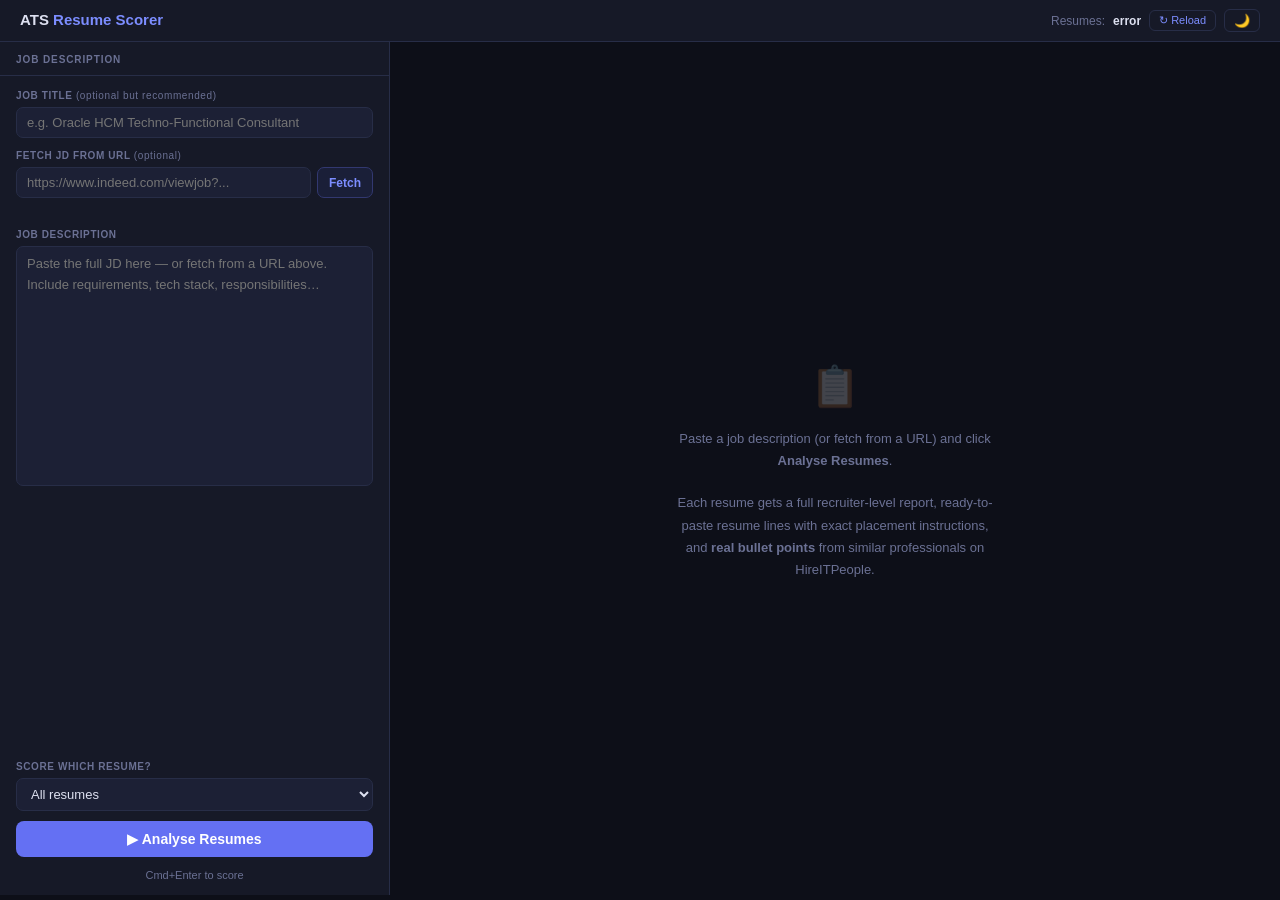
==== Scorer/templates/index.html @ 03abd58f "Initial commit — all three projects - Scorer/      ATS Resume Scorer with recruiter analysis, resume" ====
<!DOCTYPE html>
<html lang="en" data-theme="dark">
<head>
<meta charset="UTF-8"/><meta name="viewport" content="width=device-width,initial-scale=1"/>
<title>ATS Resume Scorer</title>
<style>
/* ── Theme tokens ───────────────────────────────────────────────────────────── */
:root[data-theme="dark"]{
  --bg:#0d0f18;--surf:#161927;--card:#1c2035;--card2:#202440;--bdr:#272d47;
  --acc:#6470f3;--text:#dde0f0;--muted:#6b7194;--dim:#404668;
  --hot:#22c55e;--good:#3b82f6;--ok:#f59e0b;--skip:#ef4444;
  --gold:#f59e0b;--purple:#a78bfa;--teal:#2dd4bf;--r:10px;
  --url-bg:#1a1f38;--url-bdr:#323870;
}
:root[data-theme="light"]{
  --bg:#f1f5f9;--surf:#ffffff;--card:#f8fafc;--card2:#f0f4f8;--bdr:#cbd5e1;
  --acc:#4f46e5;--text:#1e293b;--muted:#64748b;--dim:#94a3b8;
  --hot:#16a34a;--good:#2563eb;--ok:#d97706;--skip:#dc2626;
  --gold:#d97706;--purple:#7c3aed;--teal:#0d9488;--r:10px;
  --url-bg:#eef2ff;--url-bdr:#a5b4fc;
}
*{box-sizing:border-box;margin:0;padding:0}
body{background:var(--bg);color:var(--text);font-family:-apple-system,BlinkMacSystemFont,"Segoe UI",sans-serif;min-height:100vh;font-size:14px;line-height:1.5;transition:background .2s,color .2s}

/* HEADER */
header{background:var(--surf);border-bottom:1px solid var(--bdr);padding:9px 20px;display:flex;align-items:center;justify-content:space-between;position:sticky;top:0;z-index:50}
.logo{font-size:15px;font-weight:800}.logo b{color:#7c8dff}
.hdr-r{display:flex;align-items:center;gap:8px;font-size:12px;color:var(--muted)}
#rc{color:var(--text);font-weight:700}
.bsm{background:none;border:1px solid var(--bdr);color:#7c8dff;border-radius:6px;padding:3px 9px;font-size:11px;cursor:pointer;transition:background .15s}
.bsm:hover{background:rgba(100,112,243,.15)}
.theme-btn{background:none;border:1px solid var(--bdr);color:var(--muted);border-radius:6px;padding:3px 9px;font-size:13px;cursor:pointer;transition:all .15s}
.theme-btn:hover{border-color:var(--acc);color:var(--text)}

/* LAYOUT */
.layout{display:grid;grid-template-columns:390px 1fr;height:calc(100vh - 47px)}
.left{background:var(--surf);border-right:1px solid var(--bdr);display:flex;flex-direction:column;overflow:hidden}
.lt{padding:10px 16px 8px;border-bottom:1px solid var(--bdr)}
.lt h2{font-size:10px;font-weight:700;color:var(--muted);letter-spacing:.9px;text-transform:uppercase}
.lb{flex:1;overflow-y:auto;padding:12px 16px;display:flex;flex-direction:column;gap:10px}
label{font-size:10px;font-weight:700;color:var(--muted);display:block;margin-bottom:4px;text-transform:uppercase;letter-spacing:.6px}
input,textarea,select{width:100%;background:var(--card);border:1px solid var(--bdr);color:var(--text);border-radius:7px;padding:7px 10px;font-size:13px;outline:none;transition:border-color .15s;font-family:inherit}
input:focus,textarea:focus,select:focus{border-color:var(--acc)}
textarea{resize:none;height:240px;line-height:1.6}
select option{background:var(--card);color:var(--text)}
.bgo{width:100%;padding:10px;background:var(--acc);color:#fff;border:none;border-radius:8px;font-size:14px;font-weight:700;cursor:pointer;transition:opacity .15s}
.bgo:hover{opacity:.87}.bgo:disabled{background:var(--dim);color:var(--muted);cursor:not-allowed}
.hint{font-size:11px;color:var(--muted);text-align:center}

/* URL fetch row */
.url-row{display:flex;gap:6px}
.url-row input{flex:1}
.fetch-btn{flex-shrink:0;padding:7px 11px;background:var(--url-bg);border:1px solid var(--url-bdr);color:#7c8dff;border-radius:7px;font-size:12px;font-weight:700;cursor:pointer;white-space:nowrap;transition:all .15s}
.fetch-btn:hover{background:rgba(100,112,243,.2)}
.fetch-btn:disabled{opacity:.5;cursor:not-allowed}
.fetch-status{font-size:11px;margin-top:3px;min-height:16px}
.fetch-status.ok{color:var(--hot)}.fetch-status.err{color:var(--skip)}

/* RIGHT */
.right{overflow-y:auto;padding:18px 22px;display:flex;flex-direction:column;gap:12px}

/* EMPTY */
.empty{display:flex;flex-direction:column;align-items:center;justify-content:center;flex:1;gap:12px;color:var(--muted);text-align:center;padding:60px 20px}
.empty-ico{font-size:40px;opacity:.22}
.empty p{font-size:13px;max-width:320px;line-height:1.7}

/* SUMMARY BAR */
.sumbar{background:var(--card);border:1px solid var(--bdr);border-radius:var(--r);padding:10px 14px;display:flex;align-items:center;justify-content:space-between;flex-wrap:wrap;gap:8px}
.st{font-size:13px;font-weight:700}.st em{font-style:normal;color:var(--muted);font-weight:400}
.pills{display:flex;gap:6px;flex-wrap:wrap}
.pill{font-size:11px;font-weight:700;padding:2px 9px;border-radius:20px}
.pill.hot{background:rgba(34,197,94,.14);color:var(--hot)}.pill.good{background:rgba(59,130,246,.14);color:var(--good)}
.pill.ok{background:rgba(245,158,11,.14);color:var(--ok)}.pill.skip{background:rgba(239,68,68,.14);color:var(--skip)}

/* CARD */
details.card{background:var(--card);border:1px solid var(--bdr);border-radius:var(--r);border-left:4px solid transparent}
details.card.hot{border-left-color:var(--hot)}details.card.good{border-left-color:var(--good)}
details.card.ok{border-left-color:var(--ok)}details.card.skip{border-left-color:var(--skip);opacity:.88}
details.card:hover{border-color:rgba(100,112,243,.4);border-left-color:inherit}
summary{list-style:none;cursor:pointer;padding:12px 13px 10px;-webkit-user-select:none;user-select:none}
summary::-webkit-details-marker{display:none}

.sr{display:flex;align-items:center;gap:7px;flex-wrap:wrap}
.fname{font-size:13px;font-weight:700;flex:1;min-width:0;white-space:nowrap;overflow:hidden;text-overflow:ellipsis}
.vbadge{font-size:10px;font-weight:800;padding:3px 9px;border-radius:20px;white-space:nowrap;flex-shrink:0;letter-spacing:.3px}
.vbadge.hot{background:rgba(34,197,94,.18);color:var(--hot)}.vbadge.good{background:rgba(59,130,246,.18);color:var(--good)}
.vbadge.ok{background:rgba(245,158,11,.18);color:var(--ok)}.vbadge.skip{background:rgba(239,68,68,.18);color:var(--skip)}
.ichip{font-size:10px;font-weight:700;padding:2px 8px;border-radius:10px;white-space:nowrap;flex-shrink:0}
.ichip.high{background:rgba(34,197,94,.12);color:var(--hot)}.ichip.medium{background:rgba(245,158,11,.12);color:var(--ok)}.ichip.low{background:rgba(239,68,68,.1);color:#f87171}
.arr{color:var(--dim);font-size:10px;flex-shrink:0;transition:transform .2s;margin-left:2px}
details[open] .arr{transform:rotate(180deg)}

/* Download button in card header */
.dl-btn{flex-shrink:0;padding:3px 9px;background:rgba(100,112,243,.12);border:1px solid rgba(100,112,243,.3);color:#7c8dff;border-radius:6px;font-size:11px;font-weight:700;cursor:pointer;transition:all .15s;white-space:nowrap}
.dl-btn:hover{background:rgba(100,112,243,.25)}
.dl-btn.loading{opacity:.6;cursor:not-allowed}

/* score row */
.score-row{display:flex;gap:0;margin-top:8px;background:var(--card2);border-radius:8px;overflow:hidden}
.sc-block{display:flex;flex-direction:column;align-items:center;flex:1;padding:8px 4px}
.sc-num{font-size:17px;font-weight:800;line-height:1}
.sc-num.hot{color:var(--hot)}.sc-num.good{color:var(--good)}.sc-num.ok{color:var(--ok)}.sc-num.skip{color:var(--skip)}.sc-num.q{color:var(--purple)}.sc-num.t{color:var(--teal)}
.sc-lbl{font-size:9px;color:var(--muted);text-transform:uppercase;letter-spacing:.5px;margin-top:2px;text-align:center}
.sc-sep{width:1px;background:var(--bdr);align-self:stretch}
.chips{display:flex;gap:5px;flex-wrap:wrap;padding:7px 0 2px}
.chip{font-size:11px;font-weight:600;padding:2px 8px;border-radius:11px}
.chip.m{background:rgba(34,197,94,.1);color:var(--hot)}.chip.g{background:rgba(239,68,68,.1);color:#f87171}
.chip.s{background:rgba(100,112,243,.1);color:#7c8dff}.chip.w{background:rgba(245,158,11,.1);color:var(--ok)}

/* CARD BODY */
.cbody{border-top:1px solid var(--bdr);padding:13px;display:flex;flex-direction:column;gap:13px}

/* Strengths / Red Flags */
.sf-grid{display:grid;grid-template-columns:1fr 1fr;gap:10px}
.panel{border-radius:8px;padding:10px 11px}
.panel.str{background:rgba(34,197,94,.05);border:1px solid rgba(34,197,94,.18)}
.panel.rf{background:rgba(239,68,68,.05);border:1px solid rgba(239,68,68,.18)}
.panel-h{font-size:10px;font-weight:800;text-transform:uppercase;letter-spacing:.6px;margin-bottom:6px}
.panel.str .panel-h{color:var(--hot)}.panel.rf .panel-h{color:#f87171}
.panel ul{list-style:none;display:flex;flex-direction:column;gap:5px}
.panel ul li{font-size:12px;color:var(--text);display:flex;gap:5px;align-items:flex-start;line-height:1.4}
.panel ul li::before{flex-shrink:0;margin-top:1px}
.panel.str ul li::before{content:"✓";color:var(--hot);font-weight:700}
.panel.rf  ul li::before{content:"⚠";color:#f87171;font-size:10px}

/* RESUME WRITER */
.writer-box{background:rgba(167,139,250,.04);border:1px solid rgba(167,139,250,.2);border-radius:var(--r);overflow:hidden}
.writer-head{background:rgba(167,139,250,.1);padding:9px 13px;display:flex;align-items:center;gap:8px}
.writer-head-title{font-size:11px;font-weight:800;color:var(--purple);text-transform:uppercase;letter-spacing:.6px;flex:1}
.writer-head-sub{font-size:11px;color:var(--muted)}

.placement-block{border-top:1px solid var(--bdr);padding:12px 13px}
.placement-label{display:flex;align-items:center;gap:8px;margin-bottom:8px;flex-wrap:wrap}
.place-tag{font-size:10px;font-weight:800;padding:3px 9px;border-radius:6px;letter-spacing:.4px;white-space:nowrap}
.place-tag.summary{background:rgba(100,112,243,.18);color:#7c8dff}
.place-tag.exp1{background:rgba(34,197,94,.16);color:var(--hot)}
.place-tag.exp2{background:rgba(59,130,246,.16);color:var(--good)}
.place-tag.skills{background:rgba(245,158,11,.16);color:var(--gold)}
.place-instr{font-size:11px;color:var(--muted);line-height:1.4;flex:1}

.content-box{background:rgba(0,0,0,.18);border:1px solid var(--bdr);border-radius:7px;padding:10px 12px;position:relative;margin-bottom:7px}
[data-theme="light"] .content-box{background:rgba(0,0,0,.04)}
.content-box pre{font-size:12px;color:var(--text);white-space:pre-wrap;word-wrap:break-word;font-family:inherit;line-height:1.6;margin:0}
.copy-btn{position:absolute;top:7px;right:7px;background:rgba(100,112,243,.2);border:1px solid rgba(100,112,243,.3);color:#7c8dff;border-radius:5px;padding:2px 8px;font-size:11px;font-weight:600;cursor:pointer;transition:all .15s}
.copy-btn:hover{background:rgba(100,112,243,.35)}
.copy-btn.copied{background:rgba(34,197,94,.2);border-color:rgba(34,197,94,.3);color:var(--hot)}

.why-tip{font-size:11px;color:var(--muted);display:flex;gap:6px;align-items:flex-start;margin-bottom:7px;line-height:1.4}
.why-tip::before{content:"💡";flex-shrink:0}

.bullet-item{margin-bottom:10px}
.bullet-kw{font-size:10px;font-weight:700;color:var(--gold);text-transform:uppercase;letter-spacing:.4px;margin-bottom:5px}
.alt-toggle{font-size:11px;color:var(--acc);cursor:pointer;display:inline-block;margin-top:3px}
.alt-toggle:hover{text-decoration:underline}
.alt-content{display:none;margin-top:5px}
.alt-content.show{display:block}

.skill-chips{display:flex;flex-wrap:wrap;gap:6px}
.skill-chip{font-size:12px;font-weight:600;padding:3px 10px;border-radius:12px;background:rgba(245,158,11,.1);color:var(--gold);border:1px solid rgba(245,158,11,.2)}

/* Real examples */
.real-examples{margin-top:8px;border:1px solid rgba(100,112,243,.22);border-radius:8px;overflow:hidden}
.real-ex-head{font-size:10px;font-weight:800;text-transform:uppercase;letter-spacing:.5px;padding:5px 10px;background:rgba(100,112,243,.1);color:#7c8dff;display:flex;align-items:center;gap:6px}
.real-ex-src{font-size:10px;font-weight:500;color:var(--muted);margin-left:auto;text-transform:none;letter-spacing:0}
.real-ex-item{padding:5px 10px;border-top:1px solid rgba(100,112,243,.12)}

/* Keyword sections */
.kw-row{display:grid;grid-template-columns:1fr 1fr;gap:10px}
.kws{border-radius:8px;padding:9px 11px}
.kws.miss{background:rgba(239,68,68,.05);border:1px solid rgba(239,68,68,.18)}
.kws.hit{background:rgba(34,197,94,.04);border:1px solid rgba(34,197,94,.14)}
.kws-h{font-size:10px;font-weight:800;text-transform:uppercase;letter-spacing:.6px;margin-bottom:6px}
.kws.miss .kws-h{color:#f87171}.kws.hit .kws-h{color:var(--hot)}
.tags{display:flex;flex-wrap:wrap;gap:5px}
.tg{font-size:11px;font-weight:600;padding:2px 8px;border-radius:11px;background:rgba(239,68,68,.1);color:#f87171;border:1px solid rgba(239,68,68,.2)}
.tg.crit{background:rgba(239,68,68,.2);border-color:rgba(239,68,68,.4)}
.tm{font-size:11px;font-weight:500;padding:2px 8px;border-radius:11px;background:rgba(34,197,94,.08);color:#4ade80}

.unmatched-note{font-size:11px;color:var(--muted);padding:7px 13px;border-top:1px solid var(--bdr)}

/* LOADING / ERROR */
.loading{display:flex;align-items:center;justify-content:center;gap:11px;padding:80px;color:var(--muted);font-size:13px}
@keyframes spin{to{transform:rotate(360deg)}}
.spin{width:18px;height:18px;border:2px solid var(--bdr);border-top-color:var(--acc);border-radius:50%;animation:spin .6s linear infinite;flex-shrink:0}
.errbx{background:rgba(239,68,68,.08);border:1px solid rgba(239,68,68,.3);color:#f87171;border-radius:var(--r);padding:12px 15px;font-size:13px}

::-webkit-scrollbar{width:4px}::-webkit-scrollbar-track{background:transparent}::-webkit-scrollbar-thumb{background:var(--bdr);border-radius:2px}
</style>
</head>
<body>

<header>
  <div class="logo">ATS <b>Resume Scorer</b></div>
  <div class="hdr-r">
    Resumes: <span id="rc">loading…</span>
    <button class="bsm" onclick="reloadResumes()">↻ Reload</button>
    <button class="theme-btn" id="theme-toggle" onclick="toggleTheme()" title="Toggle theme">🌙</button>
  </div>
</header>

<div class="layout">
  <!-- LEFT PANEL -->
  <div class="left">
    <div class="lt"><h2>Job Description</h2></div>
    <div class="lb">

      <!-- JD Title -->
      <div>
        <label>Job Title <span style="font-weight:400;text-transform:none">(optional but recommended)</span></label>
        <input type="text" id="jt" placeholder="e.g. Oracle HCM Techno-Functional Consultant"/>
      </div>

      <!-- URL Fetch -->
      <div>
        <label>Fetch JD from URL <span style="font-weight:400;text-transform:none">(optional)</span></label>
        <div class="url-row">
          <input type="text" id="jd-url" placeholder="https://www.indeed.com/viewjob?..." onkeydown="if(event.key==='Enter')fetchJD()"/>
          <button class="fetch-btn" id="fetchbtn" onclick="fetchJD()">Fetch</button>
        </div>
        <div class="fetch-status" id="fetch-status"></div>
      </div>

      <!-- JD Textarea -->
      <div style="flex:1;display:flex;flex-direction:column">
        <label>Job Description</label>
        <textarea id="jd" placeholder="Paste the full JD here — or fetch from a URL above. Include requirements, tech stack, responsibilities…"></textarea>
      </div>

      <!-- Resume Selector -->
      <div>
        <label>Score which resume?</label>
        <select id="resume-select">
          <option value="">All resumes</option>
        </select>
      </div>

      <button class="bgo" id="gobtn" onclick="doScore()">▶  Analyse Resumes</button>
      <p class="hint">Cmd+Enter to score</p>
    </div>
  </div>

  <!-- RIGHT PANEL -->
  <div class="right" id="panel">
    <div class="empty">
      <div class="empty-ico">📋</div>
      <p>Paste a job description (or fetch from a URL) and click <strong>Analyse Resumes</strong>.</p>
      <p style="margin-top:8px">Each resume gets a full recruiter-level report, ready-to-paste resume lines with exact placement instructions, and <strong>real bullet points</strong> from similar professionals on HireITPeople.</p>
    </div>
  </div>
</div>

<script>
// ── Theme ────────────────────────────────────────────────────────────────────
function toggleTheme(){
  const root=document.documentElement;
  const isDark=root.getAttribute("data-theme")==="dark";
  root.setAttribute("data-theme",isDark?"light":"dark");
  document.getElementById("theme-toggle").textContent=isDark?"☀️":"🌙";
  localStorage.setItem("ats-theme",isDark?"light":"dark");
}
(function(){
  const saved=localStorage.getItem("ats-theme")||"dark";
  document.documentElement.setAttribute("data-theme",saved);
  document.getElementById("theme-toggle").textContent=saved==="dark"?"🌙":"☀️";
})();

// ── Resume list ───────────────────────────────────────────────────────────────
let _resumeNames=[];
async function init(){
  try{
    const d=await fetch("/api/resumes").then(r=>r.json());
    if(d.error){document.getElementById("rc").textContent="error";return;}
    document.getElementById("rc").textContent=d.count+" loaded";
    _resumeNames=d.names||[];
    const sel=document.getElementById("resume-select");
    _resumeNames.forEach(n=>{
      const o=document.createElement("option");
      o.value=n;o.textContent=n;
      sel.appendChild(o);
    });
  }catch{document.getElementById("rc").textContent="error";}
}
async function reloadResumes(){
  document.getElementById("rc").textContent="reloading…";
  const sel=document.getElementById("resume-select");
  // clear old options except first
  while(sel.options.length>1)sel.remove(1);
  try{
    const d=await fetch("/api/resumes?reload=1").then(r=>r.json());
    document.getElementById("rc").textContent=d.error?"error":d.count+" loaded";
    _resumeNames=d.names||[];
    _resumeNames.forEach(n=>{
      const o=document.createElement("option");
      o.value=n;o.textContent=n;
      sel.appendChild(o);
    });
  }catch{document.getElementById("rc").textContent="error";}
}

// ── JD URL fetch ──────────────────────────────────────────────────────────────
async function fetchJD(){
  const url=document.getElementById("jd-url").value.trim();
  if(!url)return;
  const btn=document.getElementById("fetchbtn");
  const status=document.getElementById("fetch-status");
  btn.disabled=true;btn.textContent="Fetching…";
  status.className="fetch-status";status.textContent="";
  try{
    const d=await fetch("/api/fetch-jd",{
      method:"POST",headers:{"Content-Type":"application/json"},
      body:JSON.stringify({url})
    }).then(r=>r.json());
    if(d.error){
      status.className="fetch-status err";
      status.textContent="⚠ "+d.error;
    }else{
      document.getElementById("jd").value=d.text;
      status.className="fetch-status ok";
      status.textContent=`✓ Fetched ${d.length.toLocaleString()} characters`;
    }
  }catch(e){
    status.className="fetch-status err";
    status.textContent="⚠ Network error — paste JD manually";
  }finally{btn.disabled=false;btn.textContent="Fetch";}
}

// ── Score ─────────────────────────────────────────────────────────────────────
let _lastResults=[];   // stored for download
let _lastJdTitle="";

async function doScore(){
  const jdText=document.getElementById("jd").value.trim();
  const jdTitle=document.getElementById("jt").value.trim();
  const resumeName=document.getElementById("resume-select").value;
  if(!jdText){document.getElementById("jd").focus();return;}
  const btn=document.getElementById("gobtn");
  btn.disabled=true;
  btn.textContent=resumeName?"Analysing…":"Analysing all…";
  document.getElementById("panel").innerHTML=`<div class="loading"><div class="spin"></div> Running full recruiter analysis${resumeName?" for "+esc(resumeName):""}…</div>`;
  try{
    const data=await fetch("/api/score",{
      method:"POST",headers:{"Content-Type":"application/json"},
      body:JSON.stringify({jd_text:jdText,jd_title:jdTitle,resume_name:resumeName})
    }).then(r=>r.json());
    if(data.error)throw new Error(data.error);
    _lastResults=data.results||[];
    _lastJdTitle=data.jd_title||"";
    render(data);
  }catch(e){
    document.getElementById("panel").innerHTML=`<div class="errbx">⚠ ${esc(e.message)}</div>`;
  }finally{btn.disabled=false;btn.textContent="▶  Analyse Resumes";}
}

// ── Download report ────────────────────────────────────────────────────────────
async function downloadReport(resumeName){
  const result=_lastResults.find(r=>r.resume===resumeName);
  if(!result)return;

  const btn=document.getElementById("dlbtn-"+CSS.escape(resumeName));
  if(btn){btn.textContent="⏳ Generating…";btn.classList.add("loading");}

  try{
    const payload={
      resume_name:   resumeName,
      jd_title:      _lastJdTitle,
      analysis:      result,
      resume_content:result.resume_content||{},
      real_examples: result.real_examples||{},
    };
    const resp=await fetch("/api/download",{
      method:"POST",headers:{"Content-Type":"application/json"},
      body:JSON.stringify(payload)
    });
    if(!resp.ok){const e=await resp.json();throw new Error(e.error||"Download failed");}
    const blob=await resp.blob();
    const url=URL.createObjectURL(blob);
    const a=document.createElement("a");
    a.href=url;
    const safe=resumeName.replace(".docx","");
    a.download=safe+"_improvement_report.docx";
    a.click();
    URL.revokeObjectURL(url);
    if(btn){btn.textContent="✓ Downloaded";setTimeout(()=>{btn.textContent="⬇ Report";btn.classList.remove("loading");},2500);}
  }catch(e){
    alert("Download failed: "+e.message);
    if(btn){btn.textContent="⬇ Report";btn.classList.remove("loading");}
  }
}

// ── Render ────────────────────────────────────────────────────────────────────
function render(data){
  const cnt={};
  data.results.forEach(r=>{cnt[r.verdict]=(cnt[r.verdict]||0)+1;});
  const titleStr=data.jd_title?`<strong>${esc(data.jd_title)}</strong>`:"Results";

  let html=`<div class="sumbar">
    <div class="st">${titleStr} <em>— ${data.total} resume${data.total!==1?"s":""} analysed</em></div>
    <div class="pills">${Object.entries(cnt).map(([v,n])=>`<span class="pill ${vcls(v)}">${esc(v)} ${n}</span>`).join("")}</div>
  </div>`;

  data.results.forEach((r,i)=>{
    const lc=r.verdict_color;
    const ic=r.interview_chance.toLowerCase().split(" ")[0];
    const icCls=ic==="high"?"high":ic==="medium"?"medium":"low";
    const open=i===0?" open":"";
    const rc=r.resume_content||{};
    const sig=r.signals||{};
    const gb=r.gap_breakdown||{};
    const re=r.real_examples||{};
    const safeId=r.resume.replace(/[^a-z0-9]/gi,"_");

    // Score row
    const scoreRow=`<div class="score-row">
      <div class="sc-block"><div class="sc-num ${lc}">${r.ats_score}%</div><div class="sc-lbl">ATS Match</div></div>
      <div class="sc-sep"></div>
      <div class="sc-block"><div class="sc-num ${lc}">${r.recruiter_score}</div><div class="sc-lbl">Recruiter Score</div></div>
      <div class="sc-sep"></div>
      <div class="sc-block"><div class="sc-num q">${r.quality_score}</div><div class="sc-lbl">Resume Quality</div></div>
      <div class="sc-sep"></div>
      <div class="sc-block"><div class="sc-num t" style="font-size:12px">${esc(r.interview_chance)}</div><div class="sc-lbl">Interview Chance</div></div>
    </div>`;

    // Strengths / Red flags
    const strHtml=(r.strengths||[]).map(s=>`<li>${esc(s)}</li>`).join("");
    const rfHtml=(r.red_flags||[]).length
      ?(r.red_flags||[]).map(f=>`<li>${esc(f)}</li>`).join("")
      :"<li>No significant red flags</li>";

    // Writer section
    let writerHtml="";
    const hasContent=(rc.skills_to_add||[]).length+(rc.exp1_bullets||[]).length+(rc.exp2_bullets||[]).length>0;
    if(hasContent){
      let blocks="";

      if(rc.summary){
        blocks+=placementBlock("summary","📝 PROFESSIONAL SUMMARY",
          "Replace your current summary (or add one if missing) at the very top of your resume:",
          textBox(rc.summary,`sum-${i}`));
      }

      if((rc.skills_to_add||[]).length){
        const chipHtml=rc.skills_to_add.map(s=>`<span class="skill-chip">${esc(s)}</span>`).join("");
        blocks+=placementBlock("skills","⚡ TECHNICAL SKILLS SECTION",
          "Add these verbatim — ATS matches strings literally:",
          `<div class="skill-chips" style="margin-bottom:7px">${chipHtml}</div>`+
          textBox(rc.skills_to_add.join(" | "),`skl-${i}`));
      }

      if((rc.exp1_bullets||[]).length){
        const numExp=rc.exp_blocks_detected||1;
        const label=numExp>=2?"💼 MOST RECENT ROLE — Add these bullet points":"💼 EXPERIENCE SECTION — Add these bullet points";
        const instr=numExp>=2?"Add 1–2 below your top existing bullets in your current role:":"Add these below your existing bullets in your experience section:";
        let bHtml="";
        (rc.exp1_bullets||[]).forEach((b,bi)=>{bHtml+=bulletBlock(b,`e1-${i}-${bi}`,re);});
        blocks+=placementBlock("exp1",label,instr,bHtml);
      }

      if((rc.exp2_bullets||[]).length){
        const numExp=rc.exp_blocks_detected||1;
        const label=numExp>=3?"💼 PREVIOUS ROLE — Add these bullet points":"💼 SECONDARY EXPERIENCE — Add these bullet points";
        let bHtml="";
        (rc.exp2_bullets||[]).forEach((b,bi)=>{bHtml+=bulletBlock(b,`e2-${i}-${bi}`,re);});
        blocks+=placementBlock("exp2",label,"Add 1 of these to your previous or secondary role:",bHtml);
      }

      if((rc.unmatched_kws||[]).length){
        blocks+=`<div class="unmatched-note">
          <strong style="color:var(--muted)">Also mention where applicable:</strong>
          ${rc.unmatched_kws.map(k=>`<span class="tg" style="margin:2px">${esc(k)}</span>`).join(" ")}
          — weave into project descriptions or skills wherever you have exposure.
        </div>`;
      }

      writerHtml=`<div class="writer-box">
        <div class="writer-head">
          <div class="writer-head-title">✍️ Resume Writer — Ready-to-Use Content</div>
          <div class="writer-head-sub">Copy · Paste · Tailor</div>
        </div>
        ${blocks}
      </div>`;
    } else if(!(r.missing||[]).length){
      writerHtml=`<div class="writer-box">
        <div class="writer-head"><div class="writer-head-title">✅ No gaps found — resume is fully aligned to this JD</div></div>
      </div>`;
    }

    // Keyword breakdown
    const critTags=(gb.critical||[]).map(k=>`<span class="tg crit" title="In JD title">${esc(k)}</span>`).join("");
    const reqTags=(gb.required||[]).map(k=>`<span class="tg" title="Required">${esc(k)}</span>`).join("");
    const prefTags=(gb.preferred||[]).map(k=>`<span class="tg" style="opacity:.7">${esc(k)}</span>`).join("");
    const gapTagsAll=critTags+reqTags+prefTags||`<span style="color:var(--muted);font-size:12px">No gaps</span>`;
    const matchTags=(r.matched||[]).map(k=>`<span class="tm">${esc(k)}</span>`).join("")||`<span style="color:var(--muted);font-size:12px">None matched</span>`;

    html+=`<details class="card ${lc}"${open}>
      <summary>
        <div class="sr">
          <span class="fname" title="${esc(r.resume)}">${esc(r.resume)}</span>
          <span class="vbadge ${lc}">${esc(r.verdict)}</span>
          <span class="ichip ${icCls}">Interview: ${esc(r.interview_chance)}</span>
          <button class="dl-btn" id="dlbtn-${safeId}"
            onclick="event.stopPropagation();event.preventDefault();downloadReport('${esc(r.resume)}')"
            title="Download improvement report as Word document">⬇ Report</button>
          <span class="arr">▼</span>
        </div>
        ${scoreRow}
        <div class="chips">
          <span class="chip m">✓ ${(r.matched||[]).length} matched</span>
          <span class="chip g">✕ ${(r.missing||[]).length} gaps</span>
          ${sig.max_years>0?`<span class="chip s">${sig.max_years}+ yrs</span>`:""}
          ${sig.metrics>0?`<span class="chip w">${sig.metrics} metrics</span>`:""}
          ${sig.strong_verbs>0?`<span class="chip s">${sig.strong_verbs} power verbs</span>`:""}
        </div>
      </summary>

      <div class="cbody">
        <div class="sf-grid">
          <div class="panel str"><div class="panel-h">✓ Strengths</div><ul>${strHtml}</ul></div>
          <div class="panel rf"><div class="panel-h">⚠ Red Flags</div><ul>${rfHtml}</ul></div>
        </div>
        ${writerHtml}
        <div class="kw-row">
          <div class="kws miss"><div class="kws-h">✕ Gap Keywords (${(r.missing||[]).length})</div><div class="tags">${gapTagsAll}</div></div>
          <div class="kws hit"><div class="kws-h">✓ Matched (${(r.matched||[]).length})</div><div class="tags">${matchTags}</div></div>
        </div>
      </div>
    </details>`;
  });

  document.getElementById("panel").innerHTML=html;
}

// ── Builder helpers ───────────────────────────────────────────────────────────
function placementBlock(tagClass,label,instr,inner){
  return `<div class="placement-block">
    <div class="placement-label">
      <span class="place-tag ${tagClass}">${label.split("—")[0].replace(/[✍️📝⚡💼✅]/gu,"").trim()}</span>
      <span class="place-instr">${esc(instr)}</span>
    </div>
    <div class="placement-label" style="margin-bottom:7px;margin-top:-3px">
      <span style="font-size:12px;font-weight:700;color:var(--text)">${label}</span>
    </div>
    ${inner}
  </div>`;
}

function textBox(content,id){
  return `<div class="content-box">
    <pre>${esc(content)}</pre>
    <button class="copy-btn" onclick="copyText(this,'${id}')" data-id="${id}">Copy</button>
  </div>`;
}

function bulletBlock(b,id,realExamples){
  realExamples=realExamples||{};
  const kw=b.keyword.toLowerCase();
  const hits=realExamples[kw]||realExamples[b.keyword]||[];

  const altHtml=b.alt_bullet?`
    <span class="alt-toggle" onclick="toggleAlt(this)">↕ Show alternative version</span>
    <div class="alt-content">${textBox(b.alt_bullet,id+"_alt")}</div>`:""

  let realHtml="";
  if(hits.length){
    const items=hits.map((ex,xi)=>
      `<div class="real-ex-item">${textBox("• "+ex,id+"_r"+xi)}</div>`
    ).join("");
    realHtml=`<div class="real-examples">
      <div class="real-ex-head">📌 Real examples from similar resumes
        <span class="real-ex-src">source: hireitpeople.com</span>
      </div>
      ${items}
    </div>`;
  }

  return `<div class="bullet-item">
    <div class="bullet-kw">Keyword: ${esc(b.keyword)}</div>
    ${b.recruiter_why?`<div class="why-tip">${esc(b.recruiter_why)}</div>`:""}
    ${textBox("• "+b.bullet,id)}
    ${altHtml}
    ${realHtml}
  </div>`;
}

// ── Utilities ─────────────────────────────────────────────────────────────────
function toggleAlt(el){
  const ac=el.nextElementSibling;
  const show=!ac.classList.contains("show");
  ac.classList.toggle("show",show);
  el.textContent=show?"↕ Hide alternative":"↕ Show alternative version";
}

function copyText(btn){
  const pre=btn.previousElementSibling;
  const text=pre?pre.textContent:"";
  navigator.clipboard.writeText(text).then(()=>{
    btn.textContent="✓ Copied!";btn.classList.add("copied");
    setTimeout(()=>{btn.textContent="Copy";btn.classList.remove("copied");},2000);
  });
}

function vcls(v){
  return v==="STRONG FIT"?"hot":v==="GOOD FIT"?"good":v==="POSSIBLE"?"ok":"skip";
}

function esc(s){
  return String(s).replace(/&/g,"&amp;").replace(/</g,"&lt;").replace(/>/g,"&gt;").replace(/"/g,"&quot;");
}

document.addEventListener("keydown",e=>{
  if((e.ctrlKey||e.metaKey)&&e.key==="Enter")doScore();
});
document.getElementById("jd-url").addEventListener("keydown",e=>{
  if(e.key==="Enter")fetchJD();
});

init();
</script>
</body>
</html>
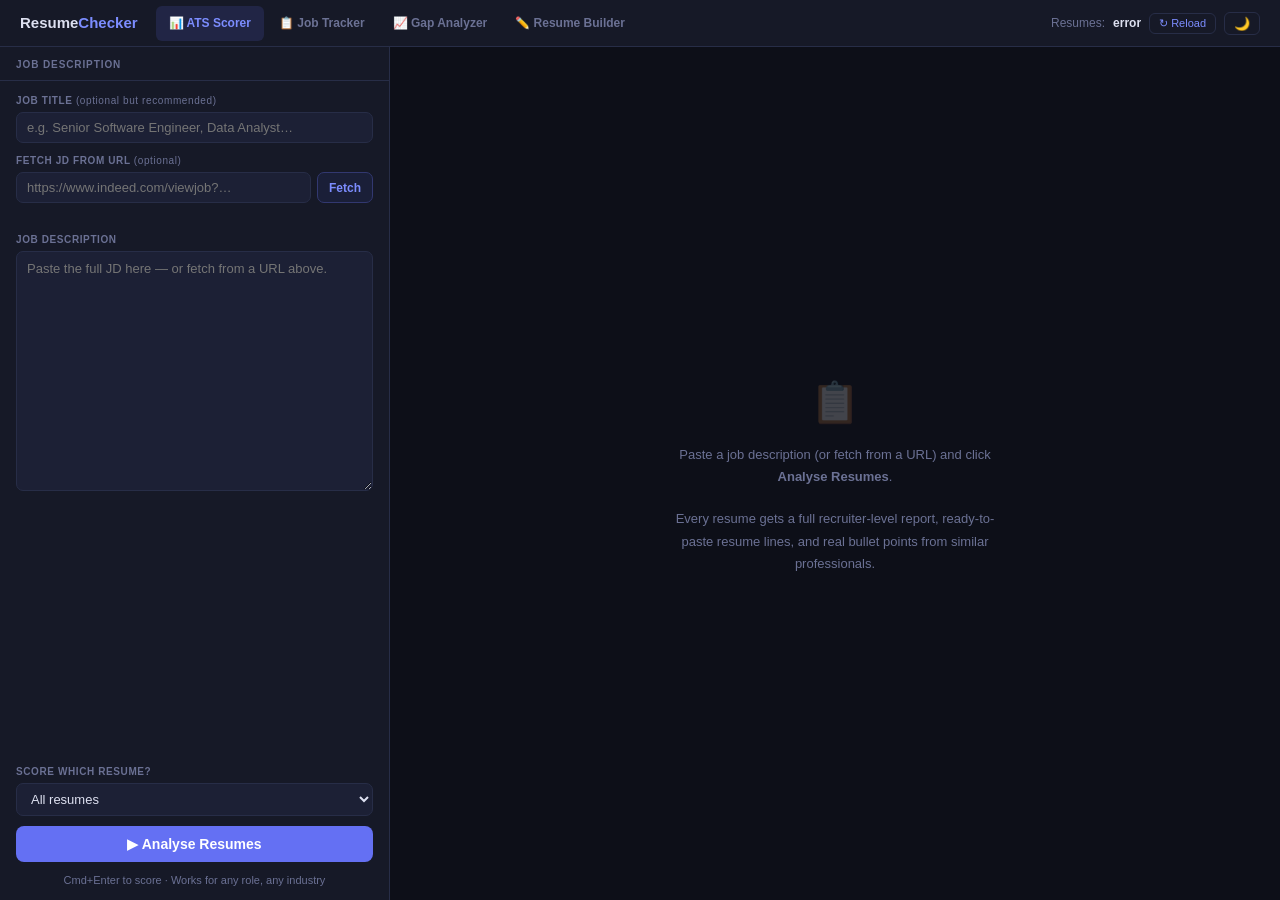
==== commit 85a0f463: "updates and UI changes" ====
--- a/Scorer/templates/index.html
+++ b/Scorer/templates/index.html
@@ -2,9 +2,9 @@
 <html lang="en" data-theme="dark">
 <head>
 <meta charset="UTF-8"/><meta name="viewport" content="width=device-width,initial-scale=1"/>
-<title>ATS Resume Scorer</title>
+<title>ResumeChecker</title>
 <style>
-/* ── Theme tokens ───────────────────────────────────────────────────────────── */
+/* ── Theme tokens ─────────────────────────────────────────────────────────── */
 :root[data-theme="dark"]{
   --bg:#0d0f18;--surf:#161927;--card:#1c2035;--card2:#202440;--bdr:#272d47;
   --acc:#6470f3;--text:#dde0f0;--muted:#6b7194;--dim:#404668;
@@ -22,32 +22,41 @@
 *{box-sizing:border-box;margin:0;padding:0}
 body{background:var(--bg);color:var(--text);font-family:-apple-system,BlinkMacSystemFont,"Segoe UI",sans-serif;min-height:100vh;font-size:14px;line-height:1.5;transition:background .2s,color .2s}
 
-/* HEADER */
-header{background:var(--surf);border-bottom:1px solid var(--bdr);padding:9px 20px;display:flex;align-items:center;justify-content:space-between;position:sticky;top:0;z-index:50}
-.logo{font-size:15px;font-weight:800}.logo b{color:#7c8dff}
-.hdr-r{display:flex;align-items:center;gap:8px;font-size:12px;color:var(--muted)}
+/* ── HEADER ─────────────────────────────────────────────────────────────────── */
+header{background:var(--surf);border-bottom:1px solid var(--bdr);padding:0 20px;display:flex;align-items:center;gap:0;position:sticky;top:0;z-index:50;height:47px}
+.logo{font-size:15px;font-weight:800;white-space:nowrap;margin-right:18px}.logo b{color:#7c8dff}
+.tab-nav{display:flex;gap:2px;flex:1;overflow-x:auto}
+.tab-nav::-webkit-scrollbar{height:0}
+.tab-btn{background:none;border:none;color:var(--muted);font-size:12px;font-weight:700;padding:5px 13px;border-radius:6px;cursor:pointer;transition:all .15s;white-space:nowrap;height:35px}
+.tab-btn:hover{color:var(--text);background:rgba(100,112,243,.1)}
+.tab-btn.active{color:#7c8dff;background:rgba(100,112,243,.14)}
+.hdr-r{display:flex;align-items:center;gap:8px;font-size:12px;color:var(--muted);white-space:nowrap;margin-left:12px}
 #rc{color:var(--text);font-weight:700}
 .bsm{background:none;border:1px solid var(--bdr);color:#7c8dff;border-radius:6px;padding:3px 9px;font-size:11px;cursor:pointer;transition:background .15s}
 .bsm:hover{background:rgba(100,112,243,.15)}
 .theme-btn{background:none;border:1px solid var(--bdr);color:var(--muted);border-radius:6px;padding:3px 9px;font-size:13px;cursor:pointer;transition:all .15s}
 .theme-btn:hover{border-color:var(--acc);color:var(--text)}
 
-/* LAYOUT */
-.layout{display:grid;grid-template-columns:390px 1fr;height:calc(100vh - 47px)}
+/* ── TAB PANELS ─────────────────────────────────────────────────────────────── */
+.tab-panel{display:none}
+#tab-scorer.active{display:grid;grid-template-columns:390px 1fr;height:calc(100vh - 47px)}
+#tab-tracker.active,#tab-gap.active,#tab-builder.active{display:block}
+
+/* ── SHARED FORM ─────────────────────────────────────────────────────────────── */
+label{font-size:10px;font-weight:700;color:var(--muted);display:block;margin-bottom:4px;text-transform:uppercase;letter-spacing:.6px}
+input,textarea,select{width:100%;background:var(--card);border:1px solid var(--bdr);color:var(--text);border-radius:7px;padding:7px 10px;font-size:13px;outline:none;transition:border-color .15s;font-family:inherit}
+input:focus,textarea:focus,select:focus{border-color:var(--acc)}
+textarea{resize:vertical;line-height:1.6}
+select option{background:var(--card);color:var(--text)}
+.bgo{width:100%;padding:10px;background:var(--acc);color:#fff;border:none;border-radius:8px;font-size:14px;font-weight:700;cursor:pointer;transition:opacity .15s}
+.bgo:hover{opacity:.87}.bgo:disabled{background:var(--dim);color:var(--muted);cursor:not-allowed}
+.hint{font-size:11px;color:var(--muted);text-align:center}
+
+/* ── SCORER TAB ─────────────────────────────────────────────────────────────── */
 .left{background:var(--surf);border-right:1px solid var(--bdr);display:flex;flex-direction:column;overflow:hidden}
 .lt{padding:10px 16px 8px;border-bottom:1px solid var(--bdr)}
 .lt h2{font-size:10px;font-weight:700;color:var(--muted);letter-spacing:.9px;text-transform:uppercase}
 .lb{flex:1;overflow-y:auto;padding:12px 16px;display:flex;flex-direction:column;gap:10px}
-label{font-size:10px;font-weight:700;color:var(--muted);display:block;margin-bottom:4px;text-transform:uppercase;letter-spacing:.6px}
-input,textarea,select{width:100%;background:var(--card);border:1px solid var(--bdr);color:var(--text);border-radius:7px;padding:7px 10px;font-size:13px;outline:none;transition:border-color .15s;font-family:inherit}
-input:focus,textarea:focus,select:focus{border-color:var(--acc)}
-textarea{resize:none;height:240px;line-height:1.6}
-select option{background:var(--card);color:var(--text)}
-.bgo{width:100%;padding:10px;background:var(--acc);color:#fff;border:none;border-radius:8px;font-size:14px;font-weight:700;cursor:pointer;transition:opacity .15s}
-.bgo:hover{opacity:.87}.bgo:disabled{background:var(--dim);color:var(--muted);cursor:not-allowed}
-.hint{font-size:11px;color:var(--muted);text-align:center}
-
-/* URL fetch row */
 .url-row{display:flex;gap:6px}
 .url-row input{flex:1}
 .fetch-btn{flex-shrink:0;padding:7px 11px;background:var(--url-bg);border:1px solid var(--url-bdr);color:#7c8dff;border-radius:7px;font-size:12px;font-weight:700;cursor:pointer;white-space:nowrap;transition:all .15s}
@@ -55,31 +64,22 @@
 .fetch-btn:disabled{opacity:.5;cursor:not-allowed}
 .fetch-status{font-size:11px;margin-top:3px;min-height:16px}
 .fetch-status.ok{color:var(--hot)}.fetch-status.err{color:var(--skip)}
-
-/* RIGHT */
 .right{overflow-y:auto;padding:18px 22px;display:flex;flex-direction:column;gap:12px}
-
-/* EMPTY */
 .empty{display:flex;flex-direction:column;align-items:center;justify-content:center;flex:1;gap:12px;color:var(--muted);text-align:center;padding:60px 20px}
 .empty-ico{font-size:40px;opacity:.22}
 .empty p{font-size:13px;max-width:320px;line-height:1.7}
-
-/* SUMMARY BAR */
 .sumbar{background:var(--card);border:1px solid var(--bdr);border-radius:var(--r);padding:10px 14px;display:flex;align-items:center;justify-content:space-between;flex-wrap:wrap;gap:8px}
 .st{font-size:13px;font-weight:700}.st em{font-style:normal;color:var(--muted);font-weight:400}
 .pills{display:flex;gap:6px;flex-wrap:wrap}
 .pill{font-size:11px;font-weight:700;padding:2px 9px;border-radius:20px}
 .pill.hot{background:rgba(34,197,94,.14);color:var(--hot)}.pill.good{background:rgba(59,130,246,.14);color:var(--good)}
 .pill.ok{background:rgba(245,158,11,.14);color:var(--ok)}.pill.skip{background:rgba(239,68,68,.14);color:var(--skip)}
-
-/* CARD */
 details.card{background:var(--card);border:1px solid var(--bdr);border-radius:var(--r);border-left:4px solid transparent}
 details.card.hot{border-left-color:var(--hot)}details.card.good{border-left-color:var(--good)}
 details.card.ok{border-left-color:var(--ok)}details.card.skip{border-left-color:var(--skip);opacity:.88}
 details.card:hover{border-color:rgba(100,112,243,.4);border-left-color:inherit}
 summary{list-style:none;cursor:pointer;padding:12px 13px 10px;-webkit-user-select:none;user-select:none}
 summary::-webkit-details-marker{display:none}
-
 .sr{display:flex;align-items:center;gap:7px;flex-wrap:wrap}
 .fname{font-size:13px;font-weight:700;flex:1;min-width:0;white-space:nowrap;overflow:hidden;text-overflow:ellipsis}
 .vbadge{font-size:10px;font-weight:800;padding:3px 9px;border-radius:20px;white-space:nowrap;flex-shrink:0;letter-spacing:.3px}
@@ -89,13 +89,11 @@
 .ichip.high{background:rgba(34,197,94,.12);color:var(--hot)}.ichip.medium{background:rgba(245,158,11,.12);color:var(--ok)}.ichip.low{background:rgba(239,68,68,.1);color:#f87171}
 .arr{color:var(--dim);font-size:10px;flex-shrink:0;transition:transform .2s;margin-left:2px}
 details[open] .arr{transform:rotate(180deg)}
-
-/* Download button in card header */
 .dl-btn{flex-shrink:0;padding:3px 9px;background:rgba(100,112,243,.12);border:1px solid rgba(100,112,243,.3);color:#7c8dff;border-radius:6px;font-size:11px;font-weight:700;cursor:pointer;transition:all .15s;white-space:nowrap}
 .dl-btn:hover{background:rgba(100,112,243,.25)}
 .dl-btn.loading{opacity:.6;cursor:not-allowed}
-
-/* score row */
+.save-btn{flex-shrink:0;padding:3px 9px;background:rgba(34,197,94,.1);border:1px solid rgba(34,197,94,.25);color:var(--hot);border-radius:6px;font-size:11px;font-weight:700;cursor:pointer;transition:all .15s;white-space:nowrap}
+.save-btn:hover{background:rgba(34,197,94,.2)}
 .score-row{display:flex;gap:0;margin-top:8px;background:var(--card2);border-radius:8px;overflow:hidden}
 .sc-block{display:flex;flex-direction:column;align-items:center;flex:1;padding:8px 4px}
 .sc-num{font-size:17px;font-weight:800;line-height:1}
@@ -106,11 +104,7 @@
 .chip{font-size:11px;font-weight:600;padding:2px 8px;border-radius:11px}
 .chip.m{background:rgba(34,197,94,.1);color:var(--hot)}.chip.g{background:rgba(239,68,68,.1);color:#f87171}
 .chip.s{background:rgba(100,112,243,.1);color:#7c8dff}.chip.w{background:rgba(245,158,11,.1);color:var(--ok)}
-
-/* CARD BODY */
 .cbody{border-top:1px solid var(--bdr);padding:13px;display:flex;flex-direction:column;gap:13px}
-
-/* Strengths / Red Flags */
 .sf-grid{display:grid;grid-template-columns:1fr 1fr;gap:10px}
 .panel{border-radius:8px;padding:10px 11px}
 .panel.str{background:rgba(34,197,94,.05);border:1px solid rgba(34,197,94,.18)}
@@ -122,13 +116,10 @@
 .panel ul li::before{flex-shrink:0;margin-top:1px}
 .panel.str ul li::before{content:"✓";color:var(--hot);font-weight:700}
 .panel.rf  ul li::before{content:"⚠";color:#f87171;font-size:10px}
-
-/* RESUME WRITER */
 .writer-box{background:rgba(167,139,250,.04);border:1px solid rgba(167,139,250,.2);border-radius:var(--r);overflow:hidden}
 .writer-head{background:rgba(167,139,250,.1);padding:9px 13px;display:flex;align-items:center;gap:8px}
 .writer-head-title{font-size:11px;font-weight:800;color:var(--purple);text-transform:uppercase;letter-spacing:.6px;flex:1}
 .writer-head-sub{font-size:11px;color:var(--muted)}
-
 .placement-block{border-top:1px solid var(--bdr);padding:12px 13px}
 .placement-label{display:flex;align-items:center;gap:8px;margin-bottom:8px;flex-wrap:wrap}
 .place-tag{font-size:10px;font-weight:800;padding:3px 9px;border-radius:6px;letter-spacing:.4px;white-space:nowrap}
@@ -137,34 +128,26 @@
 .place-tag.exp2{background:rgba(59,130,246,.16);color:var(--good)}
 .place-tag.skills{background:rgba(245,158,11,.16);color:var(--gold)}
 .place-instr{font-size:11px;color:var(--muted);line-height:1.4;flex:1}
-
 .content-box{background:rgba(0,0,0,.18);border:1px solid var(--bdr);border-radius:7px;padding:10px 12px;position:relative;margin-bottom:7px}
 [data-theme="light"] .content-box{background:rgba(0,0,0,.04)}
 .content-box pre{font-size:12px;color:var(--text);white-space:pre-wrap;word-wrap:break-word;font-family:inherit;line-height:1.6;margin:0}
 .copy-btn{position:absolute;top:7px;right:7px;background:rgba(100,112,243,.2);border:1px solid rgba(100,112,243,.3);color:#7c8dff;border-radius:5px;padding:2px 8px;font-size:11px;font-weight:600;cursor:pointer;transition:all .15s}
 .copy-btn:hover{background:rgba(100,112,243,.35)}
 .copy-btn.copied{background:rgba(34,197,94,.2);border-color:rgba(34,197,94,.3);color:var(--hot)}
-
 .why-tip{font-size:11px;color:var(--muted);display:flex;gap:6px;align-items:flex-start;margin-bottom:7px;line-height:1.4}
 .why-tip::before{content:"💡";flex-shrink:0}
-
 .bullet-item{margin-bottom:10px}
 .bullet-kw{font-size:10px;font-weight:700;color:var(--gold);text-transform:uppercase;letter-spacing:.4px;margin-bottom:5px}
 .alt-toggle{font-size:11px;color:var(--acc);cursor:pointer;display:inline-block;margin-top:3px}
 .alt-toggle:hover{text-decoration:underline}
 .alt-content{display:none;margin-top:5px}
 .alt-content.show{display:block}
-
 .skill-chips{display:flex;flex-wrap:wrap;gap:6px}
 .skill-chip{font-size:12px;font-weight:600;padding:3px 10px;border-radius:12px;background:rgba(245,158,11,.1);color:var(--gold);border:1px solid rgba(245,158,11,.2)}
-
-/* Real examples */
 .real-examples{margin-top:8px;border:1px solid rgba(100,112,243,.22);border-radius:8px;overflow:hidden}
 .real-ex-head{font-size:10px;font-weight:800;text-transform:uppercase;letter-spacing:.5px;padding:5px 10px;background:rgba(100,112,243,.1);color:#7c8dff;display:flex;align-items:center;gap:6px}
 .real-ex-src{font-size:10px;font-weight:500;color:var(--muted);margin-left:auto;text-transform:none;letter-spacing:0}
 .real-ex-item{padding:5px 10px;border-top:1px solid rgba(100,112,243,.12)}
-
-/* Keyword sections */
 .kw-row{display:grid;grid-template-columns:1fr 1fr;gap:10px}
 .kws{border-radius:8px;padding:9px 11px}
 .kws.miss{background:rgba(239,68,68,.05);border:1px solid rgba(239,68,68,.18)}
@@ -175,82 +158,413 @@
 .tg{font-size:11px;font-weight:600;padding:2px 8px;border-radius:11px;background:rgba(239,68,68,.1);color:#f87171;border:1px solid rgba(239,68,68,.2)}
 .tg.crit{background:rgba(239,68,68,.2);border-color:rgba(239,68,68,.4)}
 .tm{font-size:11px;font-weight:500;padding:2px 8px;border-radius:11px;background:rgba(34,197,94,.08);color:#4ade80}
-
 .unmatched-note{font-size:11px;color:var(--muted);padding:7px 13px;border-top:1px solid var(--bdr)}
-
-/* LOADING / ERROR */
 .loading{display:flex;align-items:center;justify-content:center;gap:11px;padding:80px;color:var(--muted);font-size:13px}
 @keyframes spin{to{transform:rotate(360deg)}}
 .spin{width:18px;height:18px;border:2px solid var(--bdr);border-top-color:var(--acc);border-radius:50%;animation:spin .6s linear infinite;flex-shrink:0}
 .errbx{background:rgba(239,68,68,.08);border:1px solid rgba(239,68,68,.3);color:#f87171;border-radius:var(--r);padding:12px 15px;font-size:13px}
 
-::-webkit-scrollbar{width:4px}::-webkit-scrollbar-track{background:transparent}::-webkit-scrollbar-thumb{background:var(--bdr);border-radius:2px}
+/* ── JOB TRACKER TAB ─────────────────────────────────────────────────────────── */
+.tracker-wrap{padding:18px 24px;max-width:1400px;margin:0 auto;min-height:calc(100vh - 47px)}
+.tracker-stats{display:grid;grid-template-columns:repeat(5,1fr);gap:10px;margin-bottom:16px}
+.stat-card{background:var(--card);border:1px solid var(--bdr);border-radius:10px;padding:14px 12px;text-align:center}
+.stat-val{font-size:26px;font-weight:800;line-height:1}
+.stat-lbl{font-size:10px;color:var(--muted);text-transform:uppercase;letter-spacing:.6px;margin-top:4px}
+.stat-val.v-blue{color:var(--good)}.stat-val.v-green{color:var(--hot)}.stat-val.v-gold{color:var(--gold)}.stat-val.v-purple{color:var(--purple)}.stat-val.v-teal{color:var(--teal)}
+.tracker-toolbar{display:flex;align-items:center;gap:10px;margin-bottom:12px;flex-wrap:wrap}
+.filter-pills{display:flex;gap:5px;flex-wrap:wrap;flex:1}
+.fpill{font-size:11px;font-weight:700;padding:4px 11px;border-radius:20px;border:1px solid var(--bdr);background:transparent;color:var(--muted);cursor:pointer;transition:all .15s}
+.fpill:hover{border-color:var(--acc);color:var(--text)}
+.fpill.active{background:var(--acc);color:#fff;border-color:var(--acc)}
+.add-app-btn{padding:6px 14px;background:var(--acc);color:#fff;border:none;border-radius:7px;font-size:12px;font-weight:700;cursor:pointer;transition:opacity .15s;white-space:nowrap}
+.add-app-btn:hover{opacity:.85}
+.add-form-card{background:var(--card);border:1px solid var(--acc);border-radius:var(--r);padding:14px 16px;margin-bottom:14px;animation:fadeIn .15s ease}
+@keyframes fadeIn{from{opacity:0;transform:translateY(-6px)}to{opacity:1;transform:translateY(0)}}
+.add-form-head{display:flex;align-items:center;justify-content:space-between;margin-bottom:12px}
+.add-form-head span{font-size:13px;font-weight:700;color:#7c8dff}
+.add-form-head button{background:none;border:none;color:var(--muted);font-size:18px;cursor:pointer;line-height:1;padding:0 4px}
+.add-form-head button:hover{color:var(--text)}
+.add-form-grid{display:grid;grid-template-columns:repeat(4,1fr);gap:10px;margin-bottom:10px}
+.add-form-actions{display:flex;gap:8px;margin-top:12px}
+.btn-save{padding:7px 18px;background:var(--acc);color:#fff;border:none;border-radius:7px;font-size:13px;font-weight:700;cursor:pointer}
+.btn-save:hover{opacity:.87}
+.btn-cancel{padding:7px 14px;background:none;border:1px solid var(--bdr);color:var(--muted);border-radius:7px;font-size:13px;cursor:pointer}
+.btn-cancel:hover{border-color:var(--acc);color:var(--text)}
+.track-table-wrap{overflow-x:auto;background:var(--card);border:1px solid var(--bdr);border-radius:var(--r)}
+.track-table{width:100%;border-collapse:collapse}
+.track-table th{font-size:10px;font-weight:700;color:var(--muted);text-transform:uppercase;letter-spacing:.5px;padding:8px 12px;border-bottom:1px solid var(--bdr);text-align:left;white-space:nowrap}
+.track-table td{padding:8px 12px;border-bottom:1px solid var(--bdr);font-size:13px;vertical-align:middle}
+.track-table tr:last-child td{border-bottom:none}
+.track-table tr:hover td{background:rgba(100,112,243,.04)}
+.track-company{font-weight:700;color:var(--text)}
+.track-role{color:var(--muted);font-size:12px}
+.status-sel{background:transparent;border:none;font-size:11px;font-weight:700;padding:2px 6px;border-radius:12px;cursor:pointer;outline:none}
+.s-applied      {background:rgba(59,130,246,.15);color:var(--good)}
+.s-phone_screen {background:rgba(245,158,11,.15);color:var(--ok)}
+.s-interview    {background:rgba(167,139,250,.15);color:var(--purple)}
+.s-offer        {background:rgba(34,197,94,.18);color:var(--hot)}
+.s-rejected     {background:rgba(107,114,128,.15);color:var(--muted)}
+.s-withdrawn    {background:rgba(107,114,128,.1);color:var(--dim)}
+.ats-badge{font-size:12px;font-weight:700;padding:1px 7px;border-radius:10px}
+.ats-hot{background:rgba(34,197,94,.12);color:var(--hot)}
+.ats-ok{background:rgba(245,158,11,.12);color:var(--ok)}
+.ats-skip{background:rgba(239,68,68,.12);color:var(--skip)}
+.ats-dim{background:rgba(107,114,128,.12);color:var(--muted)}
+.tbl-actions{display:flex;gap:6px;align-items:center}
+.act-btn{background:none;border:none;color:var(--muted);font-size:13px;cursor:pointer;padding:3px 5px;border-radius:4px;transition:all .15s}
+.act-btn:hover{color:var(--text);background:rgba(100,112,243,.12)}
+.act-del{color:#f87171}
+.act-del:hover{color:#ef4444;background:rgba(239,68,68,.1)}
+.tracker-empty{padding:60px 20px;text-align:center;color:var(--muted)}
+.tracker-empty-ico{font-size:36px;opacity:.2;margin-bottom:10px}
+.notes-cell{max-width:180px;overflow:hidden;text-overflow:ellipsis;white-space:nowrap;color:var(--muted);font-size:12px;cursor:default}
+
+/* ── GAP ANALYZER TAB ────────────────────────────────────────────────────────── */
+.gap-layout{display:grid;grid-template-columns:360px 1fr;height:calc(100vh - 47px)}
+.gap-left{background:var(--surf);border-right:1px solid var(--bdr);display:flex;flex-direction:column;overflow:hidden}
+.gap-right{overflow-y:auto;padding:20px 24px}
+.gap-empty{display:flex;flex-direction:column;align-items:center;justify-content:center;height:100%;gap:12px;color:var(--muted);text-align:center}
+.gap-empty-ico{font-size:44px;opacity:.18}
+.readiness-bar-wrap{background:var(--card);border:1px solid var(--bdr);border-radius:var(--r);padding:16px 18px;margin-bottom:14px}
+.readiness-label{display:flex;justify-content:space-between;align-items:center;margin-bottom:8px}
+.readiness-title{font-size:13px;font-weight:700}
+.readiness-pct{font-size:24px;font-weight:800}
+.readiness-bar-bg{height:10px;background:var(--card2);border-radius:20px;overflow:hidden}
+.readiness-bar-fill{height:100%;border-radius:20px;transition:width .5s ease}
+.readiness-msg{font-size:12px;color:var(--muted);margin-top:8px;line-height:1.5}
+.gap-skill-grid{display:grid;grid-template-columns:1fr 1fr;gap:10px;margin-bottom:14px}
+.gap-skill-panel{background:var(--card);border:1px solid var(--bdr);border-radius:var(--r);padding:12px}
+.gsp-head{font-size:10px;font-weight:800;text-transform:uppercase;letter-spacing:.6px;margin-bottom:8px}
+.gsp-have .gsp-head{color:var(--hot)}.gsp-miss .gsp-head{color:#f87171}
+.skill-tag{display:inline-block;font-size:11px;font-weight:600;padding:2px 9px;border-radius:11px;margin:2px}
+.stag-have{background:rgba(34,197,94,.1);color:var(--hot)}
+.stag-miss{background:rgba(239,68,68,.1);color:#f87171}
+.learn-plan{background:var(--card);border:1px solid var(--bdr);border-radius:var(--r);overflow:hidden;margin-bottom:14px}
+.learn-plan-head{background:rgba(100,112,243,.1);padding:9px 14px;font-size:11px;font-weight:800;color:#7c8dff;text-transform:uppercase;letter-spacing:.6px}
+.learn-item{display:flex;align-items:flex-start;gap:10px;padding:9px 14px;border-top:1px solid var(--bdr)}
+.pri-badge{font-size:10px;font-weight:800;padding:2px 8px;border-radius:10px;white-space:nowrap;flex-shrink:0;margin-top:1px}
+.pri-HIGH{background:rgba(239,68,68,.14);color:#f87171}
+.pri-MEDIUM{background:rgba(245,158,11,.14);color:var(--ok)}
+.pri-LOW{background:rgba(107,114,128,.12);color:var(--muted)}
+.learn-skill{font-size:13px;font-weight:700;color:var(--text)}
+.learn-why{font-size:11px;color:var(--muted);margin-top:2px}
+.gap-certs{background:var(--card);border:1px solid var(--bdr);border-radius:var(--r);padding:12px 14px;margin-bottom:14px}
+.gap-certs-head{font-size:10px;font-weight:800;color:var(--gold);text-transform:uppercase;letter-spacing:.6px;margin-bottom:8px}
+.cert-item{font-size:12px;color:var(--text);padding:3px 0;display:flex;gap:7px;align-items:flex-start}
+.cert-item::before{content:"🏅";flex-shrink:0}
+.gap-res{background:var(--card);border:1px solid var(--bdr);border-radius:var(--r);padding:12px 14px}
+.gap-res-head{font-size:10px;font-weight:800;color:var(--teal);text-transform:uppercase;letter-spacing:.6px;margin-bottom:8px}
+.res-item{font-size:12px;color:var(--text);padding:3px 0;display:flex;gap:7px;align-items:flex-start}
+.res-item::before{content:"📚";flex-shrink:0}
+
+/* ── RESUME BUILDER TAB ──────────────────────────────────────────────────────── */
+.builder-wrap{max-width:860px;margin:0 auto;padding:20px 24px;padding-bottom:40px}
+.builder-top{display:flex;align-items:center;justify-content:space-between;margin-bottom:20px;flex-wrap:wrap;gap:10px}
+.builder-title{font-size:18px;font-weight:800}
+.builder-sub{font-size:12px;color:var(--muted);margin-top:2px}
+.build-btn{padding:9px 22px;background:var(--acc);color:#fff;border:none;border-radius:8px;font-size:14px;font-weight:700;cursor:pointer;transition:opacity .15s;white-space:nowrap}
+.build-btn:hover{opacity:.87}
+.build-btn:disabled{background:var(--dim);cursor:not-allowed}
+.bsection{background:var(--card);border:1px solid var(--bdr);border-radius:var(--r);margin-bottom:14px;overflow:hidden}
+.bsec-head{background:var(--surf);border-bottom:1px solid var(--bdr);padding:10px 16px;font-size:12px;font-weight:800;color:var(--text);display:flex;align-items:center;justify-content:space-between}
+.bsec-body{padding:14px 16px;display:flex;flex-direction:column;gap:10px}
+.add-btn{background:none;border:1px solid var(--bdr);color:#7c8dff;border-radius:6px;padding:3px 10px;font-size:11px;font-weight:700;cursor:pointer;transition:all .15s}
+.add-btn:hover{background:rgba(100,112,243,.12);border-color:var(--acc)}
+.fg2{display:grid;grid-template-columns:1fr 1fr;gap:10px}
+.fg3{display:grid;grid-template-columns:1fr 1fr 1fr;gap:10px}
+.exp-block,.edu-block,.cert-block,.proj-block,.skill-cat{background:var(--card2);border:1px solid var(--bdr);border-radius:8px;padding:12px;margin-bottom:8px;position:relative}
+.exp-block:last-child,.edu-block:last-child,.cert-block:last-child,.proj-block:last-child,.skill-cat:last-child{margin-bottom:0}
+.blk-remove{position:absolute;top:8px;right:8px;background:none;border:none;color:var(--dim);font-size:16px;cursor:pointer;padding:2px 6px;border-radius:4px;line-height:1}
+.blk-remove:hover{color:#f87171;background:rgba(239,68,68,.08)}
+.bullets-label{font-size:10px;font-weight:700;color:var(--muted);text-transform:uppercase;letter-spacing:.6px;margin-bottom:4px}
+.bullet-inputs{display:flex;flex-direction:column;gap:6px}
+.bullet-row{display:flex;gap:6px;align-items:center}
+.bullet-row input{flex:1}
+.bullet-row button{flex-shrink:0;background:none;border:1px solid var(--bdr);color:var(--muted);border-radius:5px;padding:4px 8px;font-size:11px;cursor:pointer}
+.bullet-row button:hover{color:#f87171;border-color:#f87171}
+.add-bullet-btn{background:none;border:1px dashed var(--bdr);color:var(--muted);border-radius:5px;padding:4px 10px;font-size:11px;cursor:pointer;width:100%;transition:all .15s}
+.add-bullet-btn:hover{border-color:var(--acc);color:#7c8dff}
+.builder-footer{text-align:center;padding:20px 0 10px}
+
+/* ── SCROLLBARS ────────────────────────────────────────────────────────────── */
+::-webkit-scrollbar{width:4px;height:4px}::-webkit-scrollbar-track{background:transparent}::-webkit-scrollbar-thumb{background:var(--bdr);border-radius:2px}
 </style>
 </head>
 <body>
 
 <header>
-  <div class="logo">ATS <b>Resume Scorer</b></div>
+  <div class="logo">Resume<b>Checker</b></div>
+  <nav class="tab-nav">
+    <button class="tab-btn active" data-tab="scorer"  onclick="showTab('scorer')"> 📊 ATS Scorer</button>
+    <button class="tab-btn"        data-tab="tracker" onclick="showTab('tracker')">📋 Job Tracker</button>
+    <button class="tab-btn"        data-tab="gap"     onclick="showTab('gap')">    📈 Gap Analyzer</button>
+    <button class="tab-btn"        data-tab="builder" onclick="showTab('builder')">✏️ Resume Builder</button>
+  </nav>
   <div class="hdr-r">
     Resumes: <span id="rc">loading…</span>
     <button class="bsm" onclick="reloadResumes()">↻ Reload</button>
-    <button class="theme-btn" id="theme-toggle" onclick="toggleTheme()" title="Toggle theme">🌙</button>
+    <button class="theme-btn" id="theme-toggle" onclick="toggleTheme()">🌙</button>
   </div>
 </header>
 
-<div class="layout">
-  <!-- LEFT PANEL -->
+<!-- ═══════════════════════════════════════════════════════════════════════════
+     TAB 1 — ATS SCORER
+     ═══════════════════════════════════════════════════════════════════════════ -->
+<div id="tab-scorer" class="tab-panel active">
   <div class="left">
     <div class="lt"><h2>Job Description</h2></div>
     <div class="lb">
-
-      <!-- JD Title -->
       <div>
         <label>Job Title <span style="font-weight:400;text-transform:none">(optional but recommended)</span></label>
-        <input type="text" id="jt" placeholder="e.g. Oracle HCM Techno-Functional Consultant"/>
-      </div>
-
-      <!-- URL Fetch -->
+        <input type="text" id="jt" placeholder="e.g. Senior Software Engineer, Data Analyst…"/>
+      </div>
       <div>
         <label>Fetch JD from URL <span style="font-weight:400;text-transform:none">(optional)</span></label>
         <div class="url-row">
-          <input type="text" id="jd-url" placeholder="https://www.indeed.com/viewjob?..." onkeydown="if(event.key==='Enter')fetchJD()"/>
+          <input type="text" id="jd-url" placeholder="https://www.indeed.com/viewjob?…" onkeydown="if(event.key==='Enter')fetchJD()"/>
           <button class="fetch-btn" id="fetchbtn" onclick="fetchJD()">Fetch</button>
         </div>
         <div class="fetch-status" id="fetch-status"></div>
       </div>
-
-      <!-- JD Textarea -->
       <div style="flex:1;display:flex;flex-direction:column">
         <label>Job Description</label>
-        <textarea id="jd" placeholder="Paste the full JD here — or fetch from a URL above. Include requirements, tech stack, responsibilities…"></textarea>
-      </div>
-
-      <!-- Resume Selector -->
+        <textarea id="jd" style="height:240px" placeholder="Paste the full JD here — or fetch from a URL above."></textarea>
+      </div>
       <div>
         <label>Score which resume?</label>
-        <select id="resume-select">
-          <option value="">All resumes</option>
-        </select>
-      </div>
-
+        <select id="resume-select"><option value="">All resumes</option></select>
+      </div>
       <button class="bgo" id="gobtn" onclick="doScore()">▶  Analyse Resumes</button>
-      <p class="hint">Cmd+Enter to score</p>
+      <p class="hint">Cmd+Enter to score · Works for any role, any industry</p>
     </div>
   </div>
-
-  <!-- RIGHT PANEL -->
   <div class="right" id="panel">
     <div class="empty">
       <div class="empty-ico">📋</div>
       <p>Paste a job description (or fetch from a URL) and click <strong>Analyse Resumes</strong>.</p>
-      <p style="margin-top:8px">Each resume gets a full recruiter-level report, ready-to-paste resume lines with exact placement instructions, and <strong>real bullet points</strong> from similar professionals on HireITPeople.</p>
+      <p style="margin-top:8px">Every resume gets a full recruiter-level report, ready-to-paste resume lines, and real bullet points from similar professionals.</p>
     </div>
   </div>
 </div>
 
+<!-- ═══════════════════════════════════════════════════════════════════════════
+     TAB 2 — JOB TRACKER
+     ═══════════════════════════════════════════════════════════════════════════ -->
+<div id="tab-tracker" class="tab-panel">
+  <div class="tracker-wrap">
+    <!-- Stats row -->
+    <div class="tracker-stats" id="tracker-stats">
+      <div class="stat-card"><div class="stat-val v-blue" id="ts-total">—</div><div class="stat-lbl">Total Applied</div></div>
+      <div class="stat-card"><div class="stat-val v-teal"  id="ts-active">—</div><div class="stat-lbl">Active Pipeline</div></div>
+      <div class="stat-card"><div class="stat-val v-gold"  id="ts-resp">—</div><div class="stat-lbl">Response Rate</div></div>
+      <div class="stat-card"><div class="stat-val v-green" id="ts-offer">—</div><div class="stat-lbl">Offer Rate</div></div>
+      <div class="stat-card"><div class="stat-val v-purple" id="ts-ats">—</div><div class="stat-lbl">Avg ATS Score</div></div>
+    </div>
+
+    <!-- Add form (hidden by default) -->
+    <div id="add-form" style="display:none">
+      <div class="add-form-card">
+        <div class="add-form-head">
+          <span>New Application</span>
+          <button onclick="hideAddForm()">×</button>
+        </div>
+        <div class="add-form-grid">
+          <div><label>Company</label><input id="af-company" placeholder="e.g. Google"></div>
+          <div><label>Role</label><input id="af-role" placeholder="e.g. Senior SWE"></div>
+          <div><label>Date Applied</label><input type="date" id="af-date"></div>
+          <div><label>Status</label>
+            <select id="af-status">
+              <option value="applied">Applied</option>
+              <option value="phone_screen">Phone Screen</option>
+              <option value="interview">Interview</option>
+              <option value="offer">Offer 🎉</option>
+              <option value="rejected">Rejected</option>
+              <option value="withdrawn">Withdrawn</option>
+            </select>
+          </div>
+          <div><label>JD URL</label><input id="af-url" placeholder="https://…"></div>
+          <div><label>Salary Range</label><input id="af-salary" placeholder="$120K–$150K"></div>
+          <div><label>Source</label><input id="af-source" placeholder="LinkedIn / Referral / …"></div>
+          <div><label>ATS Score</label><input type="number" id="af-ats" placeholder="75" min="0" max="100"></div>
+        </div>
+        <div>
+          <label>Notes</label>
+          <textarea id="af-notes" style="height:65px" placeholder="Recruiter name, interview date, follow-up, salary details…"></textarea>
+        </div>
+        <div class="add-form-actions">
+          <button class="btn-save" onclick="saveApplication()">Save Application</button>
+          <button class="btn-cancel" onclick="hideAddForm()">Cancel</button>
+        </div>
+      </div>
+    </div>
+
+    <!-- Toolbar: filters + add button -->
+    <div class="tracker-toolbar">
+      <div class="filter-pills">
+        <button class="fpill active" data-filter="all"          onclick="setFilter(this,'all')">All</button>
+        <button class="fpill"        data-filter="applied"      onclick="setFilter(this,'applied')">Applied</button>
+        <button class="fpill"        data-filter="phone_screen" onclick="setFilter(this,'phone_screen')">Phone Screen</button>
+        <button class="fpill"        data-filter="interview"    onclick="setFilter(this,'interview')">Interview</button>
+        <button class="fpill"        data-filter="offer"        onclick="setFilter(this,'offer')">Offer 🎉</button>
+        <button class="fpill"        data-filter="rejected"     onclick="setFilter(this,'rejected')">Rejected</button>
+        <button class="fpill"        data-filter="withdrawn"    onclick="setFilter(this,'withdrawn')">Withdrawn</button>
+      </div>
+      <button class="add-app-btn" onclick="showAddForm()">+ Add Application</button>
+    </div>
+
+    <!-- Table -->
+    <div class="track-table-wrap">
+      <table class="track-table">
+        <thead>
+          <tr>
+            <th>Company / Role</th>
+            <th>Applied</th>
+            <th>Status</th>
+            <th>ATS</th>
+            <th>Source</th>
+            <th>Notes</th>
+            <th>Actions</th>
+          </tr>
+        </thead>
+        <tbody id="tracker-tbody"></tbody>
+      </table>
+      <div id="tracker-empty" class="tracker-empty" style="display:none">
+        <div class="tracker-empty-ico">📋</div>
+        <p style="font-size:13px">No applications yet.<br>Click <strong>+ Add Application</strong> to start tracking your pipeline.</p>
+      </div>
+    </div>
+  </div>
+</div>
+
+<!-- ═══════════════════════════════════════════════════════════════════════════
+     TAB 3 — GAP ANALYZER
+     ═══════════════════════════════════════════════════════════════════════════ -->
+<div id="tab-gap" class="tab-panel">
+  <div class="gap-layout">
+    <div class="gap-left">
+      <div class="lt"><h2>Skill Gap Analyzer</h2></div>
+      <div class="lb">
+        <div>
+          <label>Target Role</label>
+          <input id="gap-role" placeholder="e.g. Data Engineer, DevOps Engineer, React Developer…"
+                 onkeydown="if(event.key==='Enter')analyzeGap()"/>
+          <div style="font-size:11px;color:var(--muted);margin-top:4px">
+            Covers: Software Engineer, Data Scientist, DevOps, Cloud, QA, Java, Oracle, Mobile, Product Manager & more
+          </div>
+        </div>
+        <div style="flex:1;display:flex;flex-direction:column">
+          <label>Your Current Skills <span style="font-weight:400;text-transform:none">(comma-separated)</span></label>
+          <textarea id="gap-skills" style="flex:1;min-height:180px"
+            placeholder="python, sql, docker, git, react, aws, postgresql, agile…&#10;&#10;List everything you know — even basic familiarity counts."></textarea>
+        </div>
+        <button class="bgo" id="gap-btn" onclick="analyzeGap()">📈  Analyze Gap</button>
+        <p class="hint">16 role profiles · 100% local · no AI</p>
+      </div>
+    </div>
+    <div class="gap-right" id="gap-panel">
+      <div class="gap-empty">
+        <div class="gap-empty-ico">📈</div>
+        <p style="font-size:13px;max-width:300px">Enter your target role and current skills, then click <strong>Analyze Gap</strong> to get a personalized learning plan.</p>
+      </div>
+    </div>
+  </div>
+</div>
+
+<!-- ═══════════════════════════════════════════════════════════════════════════
+     TAB 4 — RESUME BUILDER
+     ═══════════════════════════════════════════════════════════════════════════ -->
+<div id="tab-builder" class="tab-panel" style="height:calc(100vh - 47px);overflow-y:auto">
+  <div class="builder-wrap">
+    <div class="builder-top">
+      <div>
+        <div class="builder-title">✏️ Resume Builder</div>
+        <div class="builder-sub">Build a clean, ATS-friendly resume from scratch — download as .docx</div>
+      </div>
+      <button class="build-btn" id="build-btn" onclick="buildResume()">⬇ Build &amp; Download</button>
+    </div>
+
+    <!-- Personal Info -->
+    <div class="bsection">
+      <div class="bsec-head">👤 Personal Information</div>
+      <div class="bsec-body">
+        <div class="fg3">
+          <div><label>Full Name *</label><input id="b-name" placeholder="Jane Smith"></div>
+          <div><label>Email *</label><input id="b-email" placeholder="jane@example.com"></div>
+          <div><label>Phone</label><input id="b-phone" placeholder="+1 (555) 123-4567"></div>
+        </div>
+        <div class="fg3">
+          <div><label>Location</label><input id="b-location" placeholder="San Francisco, CA"></div>
+          <div><label>LinkedIn</label><input id="b-linkedin" placeholder="linkedin.com/in/janesmith"></div>
+          <div><label>GitHub / Website</label><input id="b-github" placeholder="github.com/janesmith"></div>
+        </div>
+      </div>
+    </div>
+
+    <!-- Professional Summary -->
+    <div class="bsection">
+      <div class="bsec-head">📝 Professional Summary</div>
+      <div class="bsec-body">
+        <textarea id="b-summary" style="height:90px"
+          placeholder="3–4 sentences: your title + years of experience + 2–3 core strengths + one differentiator.&#10;e.g. Full Stack Developer with 5+ years building scalable web apps using React, Node.js, and AWS. Proven track record of delivering high-quality features…"></textarea>
+      </div>
+    </div>
+
+    <!-- Work Experience -->
+    <div class="bsection">
+      <div class="bsec-head">
+        <span>💼 Work Experience</span>
+        <button class="add-btn" onclick="addExpBlock()">+ Add Role</button>
+      </div>
+      <div class="bsec-body" id="exp-blocks"></div>
+    </div>
+
+    <!-- Education -->
+    <div class="bsection">
+      <div class="bsec-head">
+        <span>🎓 Education</span>
+        <button class="add-btn" onclick="addEduBlock()">+ Add</button>
+      </div>
+      <div class="bsec-body" id="edu-blocks"></div>
+    </div>
+
+    <!-- Skills -->
+    <div class="bsection">
+      <div class="bsec-head">
+        <span>⚡ Skills</span>
+        <button class="add-btn" onclick="addSkillCat()">+ Add Category</button>
+      </div>
+      <div class="bsec-body" id="skill-cats"></div>
+    </div>
+
+    <!-- Certifications -->
+    <div class="bsection">
+      <div class="bsec-head">
+        <span>🏅 Certifications</span>
+        <button class="add-btn" onclick="addCertBlock()">+ Add</button>
+      </div>
+      <div class="bsec-body" id="cert-blocks"></div>
+    </div>
+
+    <!-- Projects (optional) -->
+    <div class="bsection">
+      <div class="bsec-head">
+        <span>🚀 Projects <span style="font-weight:400;font-size:11px;color:var(--muted)">(optional)</span></span>
+        <button class="add-btn" onclick="addProjBlock()">+ Add</button>
+      </div>
+      <div class="bsec-body" id="proj-blocks"></div>
+    </div>
+
+    <div class="builder-footer">
+      <button class="build-btn" onclick="buildResume()">⬇ Build &amp; Download Resume (.docx)</button>
+    </div>
+  </div>
+</div>
+
+<!-- ═══════════════════════════════════════════════════════════════════════════
+     JAVASCRIPT
+     ═══════════════════════════════════════════════════════════════════════════ -->
 <script>
-// ── Theme ────────────────────────────────────────────────────────────────────
+// ── Theme ─────────────────────────────────────────────────────────────────────
 function toggleTheme(){
   const root=document.documentElement;
   const isDark=root.getAttribute("data-theme")==="dark";
@@ -263,6 +577,13 @@
   document.documentElement.setAttribute("data-theme",saved);
   document.getElementById("theme-toggle").textContent=saved==="dark"?"🌙":"☀️";
 })();
+
+// ── Tab navigation ────────────────────────────────────────────────────────────
+function showTab(name){
+  document.querySelectorAll(".tab-btn").forEach(b=>b.classList.toggle("active",b.dataset.tab===name));
+  document.querySelectorAll(".tab-panel").forEach(p=>p.classList.toggle("active",p.id==="tab-"+name));
+  if(name==="tracker") loadTracker();
+}
 
 // ── Resume list ───────────────────────────────────────────────────────────────
 let _resumeNames=[];
@@ -273,27 +594,18 @@
     document.getElementById("rc").textContent=d.count+" loaded";
     _resumeNames=d.names||[];
     const sel=document.getElementById("resume-select");
-    _resumeNames.forEach(n=>{
-      const o=document.createElement("option");
-      o.value=n;o.textContent=n;
-      sel.appendChild(o);
-    });
+    _resumeNames.forEach(n=>{const o=document.createElement("option");o.value=n;o.textContent=n;sel.appendChild(o);});
   }catch{document.getElementById("rc").textContent="error";}
 }
 async function reloadResumes(){
   document.getElementById("rc").textContent="reloading…";
   const sel=document.getElementById("resume-select");
-  // clear old options except first
   while(sel.options.length>1)sel.remove(1);
   try{
     const d=await fetch("/api/resumes?reload=1").then(r=>r.json());
     document.getElementById("rc").textContent=d.error?"error":d.count+" loaded";
     _resumeNames=d.names||[];
-    _resumeNames.forEach(n=>{
-      const o=document.createElement("option");
-      o.value=n;o.textContent=n;
-      sel.appendChild(o);
-    });
+    _resumeNames.forEach(n=>{const o=document.createElement("option");o.value=n;o.textContent=n;sel.appendChild(o);});
   }catch{document.getElementById("rc").textContent="error";}
 }
 
@@ -306,26 +618,15 @@
   btn.disabled=true;btn.textContent="Fetching…";
   status.className="fetch-status";status.textContent="";
   try{
-    const d=await fetch("/api/fetch-jd",{
-      method:"POST",headers:{"Content-Type":"application/json"},
-      body:JSON.stringify({url})
-    }).then(r=>r.json());
-    if(d.error){
-      status.className="fetch-status err";
-      status.textContent="⚠ "+d.error;
-    }else{
-      document.getElementById("jd").value=d.text;
-      status.className="fetch-status ok";
-      status.textContent=`✓ Fetched ${d.length.toLocaleString()} characters`;
-    }
-  }catch(e){
-    status.className="fetch-status err";
-    status.textContent="⚠ Network error — paste JD manually";
-  }finally{btn.disabled=false;btn.textContent="Fetch";}
-}
-
-// ── Score ─────────────────────────────────────────────────────────────────────
-let _lastResults=[];   // stored for download
+    const d=await fetch("/api/fetch-jd",{method:"POST",headers:{"Content-Type":"application/json"},body:JSON.stringify({url})}).then(r=>r.json());
+    if(d.error){status.className="fetch-status err";status.textContent="⚠ "+d.error;}
+    else{document.getElementById("jd").value=d.text;status.className="fetch-status ok";status.textContent=`✓ Fetched ${d.length.toLocaleString()} characters`;}
+  }catch{status.className="fetch-status err";status.textContent="⚠ Network error — paste JD manually";}
+  finally{btn.disabled=false;btn.textContent="Fetch";}
+}
+
+// ── Scorer ────────────────────────────────────────────────────────────────────
+let _lastResults=[];
 let _lastJdTitle="";
 
 async function doScore(){
@@ -334,65 +635,52 @@
   const resumeName=document.getElementById("resume-select").value;
   if(!jdText){document.getElementById("jd").focus();return;}
   const btn=document.getElementById("gobtn");
-  btn.disabled=true;
-  btn.textContent=resumeName?"Analysing…":"Analysing all…";
-  document.getElementById("panel").innerHTML=`<div class="loading"><div class="spin"></div> Running full recruiter analysis${resumeName?" for "+esc(resumeName):""}…</div>`;
+  btn.disabled=true;btn.textContent=resumeName?"Analysing…":"Analysing all…";
+  document.getElementById("panel").innerHTML=`<div class="loading"><div class="spin"></div> Running full recruiter analysis…</div>`;
   try{
-    const data=await fetch("/api/score",{
-      method:"POST",headers:{"Content-Type":"application/json"},
-      body:JSON.stringify({jd_text:jdText,jd_title:jdTitle,resume_name:resumeName})
-    }).then(r=>r.json());
+    const data=await fetch("/api/score",{method:"POST",headers:{"Content-Type":"application/json"},
+      body:JSON.stringify({jd_text:jdText,jd_title:jdTitle,resume_name:resumeName})}).then(r=>r.json());
     if(data.error)throw new Error(data.error);
     _lastResults=data.results||[];
     _lastJdTitle=data.jd_title||"";
-    render(data);
+    renderScorer(data);
   }catch(e){
     document.getElementById("panel").innerHTML=`<div class="errbx">⚠ ${esc(e.message)}</div>`;
   }finally{btn.disabled=false;btn.textContent="▶  Analyse Resumes";}
 }
 
-// ── Download report ────────────────────────────────────────────────────────────
 async function downloadReport(resumeName){
   const result=_lastResults.find(r=>r.resume===resumeName);
   if(!result)return;
-
-  const btn=document.getElementById("dlbtn-"+CSS.escape(resumeName));
+  const safeId=resumeName.replace(/[^a-z0-9]/gi,"_");
+  const btn=document.getElementById("dlbtn-"+safeId);
   if(btn){btn.textContent="⏳ Generating…";btn.classList.add("loading");}
-
   try{
-    const payload={
-      resume_name:   resumeName,
-      jd_title:      _lastJdTitle,
-      analysis:      result,
-      resume_content:result.resume_content||{},
-      real_examples: result.real_examples||{},
-    };
-    const resp=await fetch("/api/download",{
-      method:"POST",headers:{"Content-Type":"application/json"},
-      body:JSON.stringify(payload)
-    });
+    const payload={resume_name:resumeName,jd_title:_lastJdTitle,analysis:result,
+                   resume_content:result.resume_content||{},real_examples:result.real_examples||{}};
+    const resp=await fetch("/api/download",{method:"POST",headers:{"Content-Type":"application/json"},body:JSON.stringify(payload)});
     if(!resp.ok){const e=await resp.json();throw new Error(e.error||"Download failed");}
     const blob=await resp.blob();
     const url=URL.createObjectURL(blob);
-    const a=document.createElement("a");
-    a.href=url;
-    const safe=resumeName.replace(".docx","");
-    a.download=safe+"_improvement_report.docx";
-    a.click();
+    const a=document.createElement("a");a.href=url;a.download=resumeName.replace(".docx","")+"_improvement_report.docx";a.click();
     URL.revokeObjectURL(url);
     if(btn){btn.textContent="✓ Downloaded";setTimeout(()=>{btn.textContent="⬇ Report";btn.classList.remove("loading");},2500);}
-  }catch(e){
-    alert("Download failed: "+e.message);
-    if(btn){btn.textContent="⬇ Report";btn.classList.remove("loading");}
-  }
-}
-
-// ── Render ────────────────────────────────────────────────────────────────────
-function render(data){
+  }catch(e){alert("Download failed: "+e.message);if(btn){btn.textContent="⬇ Report";btn.classList.remove("loading");}}
+}
+
+function saveToTracker(jdTitle,atsScore){
+  showTab("tracker");
+  showAddForm();
+  document.getElementById("af-role").value=jdTitle||"";
+  document.getElementById("af-ats").value=atsScore||"";
+  document.getElementById("af-date").value=new Date().toISOString().split("T")[0];
+  document.getElementById("af-company").focus();
+}
+
+function renderScorer(data){
   const cnt={};
   data.results.forEach(r=>{cnt[r.verdict]=(cnt[r.verdict]||0)+1;});
   const titleStr=data.jd_title?`<strong>${esc(data.jd_title)}</strong>`:"Results";
-
   let html=`<div class="sumbar">
     <div class="st">${titleStr} <em>— ${data.total} resume${data.total!==1?"s":""} analysed</em></div>
     <div class="pills">${Object.entries(cnt).map(([v,n])=>`<span class="pill ${vcls(v)}">${esc(v)} ${n}</span>`).join("")}</div>
@@ -409,7 +697,6 @@
     const re=r.real_examples||{};
     const safeId=r.resume.replace(/[^a-z0-9]/gi,"_");
 
-    // Score row
     const scoreRow=`<div class="score-row">
       <div class="sc-block"><div class="sc-num ${lc}">${r.ats_score}%</div><div class="sc-lbl">ATS Match</div></div>
       <div class="sc-sep"></div>
@@ -420,71 +707,40 @@
       <div class="sc-block"><div class="sc-num t" style="font-size:12px">${esc(r.interview_chance)}</div><div class="sc-lbl">Interview Chance</div></div>
     </div>`;
 
-    // Strengths / Red flags
     const strHtml=(r.strengths||[]).map(s=>`<li>${esc(s)}</li>`).join("");
-    const rfHtml=(r.red_flags||[]).length
-      ?(r.red_flags||[]).map(f=>`<li>${esc(f)}</li>`).join("")
-      :"<li>No significant red flags</li>";
-
-    // Writer section
+    const rfHtml=(r.red_flags||[]).length?(r.red_flags||[]).map(f=>`<li>${esc(f)}</li>`).join(""):"<li>No significant red flags</li>";
+
     let writerHtml="";
     const hasContent=(rc.skills_to_add||[]).length+(rc.exp1_bullets||[]).length+(rc.exp2_bullets||[]).length>0;
     if(hasContent){
       let blocks="";
-
-      if(rc.summary){
-        blocks+=placementBlock("summary","📝 PROFESSIONAL SUMMARY",
-          "Replace your current summary (or add one if missing) at the very top of your resume:",
-          textBox(rc.summary,`sum-${i}`));
-      }
-
+      if(rc.summary)blocks+=placementBlock("summary","📝 PROFESSIONAL SUMMARY","Replace your current summary at the very top of your resume:",textBox(rc.summary,`sum-${i}`));
       if((rc.skills_to_add||[]).length){
         const chipHtml=rc.skills_to_add.map(s=>`<span class="skill-chip">${esc(s)}</span>`).join("");
-        blocks+=placementBlock("skills","⚡ TECHNICAL SKILLS SECTION",
-          "Add these verbatim — ATS matches strings literally:",
-          `<div class="skill-chips" style="margin-bottom:7px">${chipHtml}</div>`+
-          textBox(rc.skills_to_add.join(" | "),`skl-${i}`));
+        blocks+=placementBlock("skills","⚡ TECHNICAL SKILLS SECTION","Add these verbatim — ATS matches strings literally:",
+          `<div class="skill-chips" style="margin-bottom:7px">${chipHtml}</div>`+textBox(rc.skills_to_add.join(" | "),`skl-${i}`));
       }
-
       if((rc.exp1_bullets||[]).length){
-        const numExp=rc.exp_blocks_detected||1;
-        const label=numExp>=2?"💼 MOST RECENT ROLE — Add these bullet points":"💼 EXPERIENCE SECTION — Add these bullet points";
-        const instr=numExp>=2?"Add 1–2 below your top existing bullets in your current role:":"Add these below your existing bullets in your experience section:";
-        let bHtml="";
-        (rc.exp1_bullets||[]).forEach((b,bi)=>{bHtml+=bulletBlock(b,`e1-${i}-${bi}`,re);});
-        blocks+=placementBlock("exp1",label,instr,bHtml);
+        const ne=rc.exp_blocks_detected||1;
+        let bHtml="";(rc.exp1_bullets||[]).forEach((b,bi)=>{bHtml+=bulletBlock(b,`e1-${i}-${bi}`,re);});
+        blocks+=placementBlock("exp1",ne>=2?"💼 MOST RECENT ROLE":"💼 EXPERIENCE SECTION",ne>=2?"Add 1–2 below your top bullets in your current role:":"Add these below your existing bullets:",bHtml);
       }
-
       if((rc.exp2_bullets||[]).length){
-        const numExp=rc.exp_blocks_detected||1;
-        const label=numExp>=3?"💼 PREVIOUS ROLE — Add these bullet points":"💼 SECONDARY EXPERIENCE — Add these bullet points";
-        let bHtml="";
-        (rc.exp2_bullets||[]).forEach((b,bi)=>{bHtml+=bulletBlock(b,`e2-${i}-${bi}`,re);});
-        blocks+=placementBlock("exp2",label,"Add 1 of these to your previous or secondary role:",bHtml);
+        let bHtml="";(rc.exp2_bullets||[]).forEach((b,bi)=>{bHtml+=bulletBlock(b,`e2-${i}-${bi}`,re);});
+        blocks+=placementBlock("exp2","💼 PREVIOUS ROLE","Add 1 of these to your previous or secondary role:",bHtml);
       }
-
       if((rc.unmatched_kws||[]).length){
-        blocks+=`<div class="unmatched-note">
-          <strong style="color:var(--muted)">Also mention where applicable:</strong>
+        blocks+=`<div class="unmatched-note"><strong style="color:var(--muted)">Also mention where applicable:</strong>
           ${rc.unmatched_kws.map(k=>`<span class="tg" style="margin:2px">${esc(k)}</span>`).join(" ")}
-          — weave into project descriptions or skills wherever you have exposure.
-        </div>`;
+          — weave into project descriptions or skills wherever you have exposure.</div>`;
       }
-
-      writerHtml=`<div class="writer-box">
-        <div class="writer-head">
-          <div class="writer-head-title">✍️ Resume Writer — Ready-to-Use Content</div>
-          <div class="writer-head-sub">Copy · Paste · Tailor</div>
-        </div>
-        ${blocks}
-      </div>`;
-    } else if(!(r.missing||[]).length){
-      writerHtml=`<div class="writer-box">
-        <div class="writer-head"><div class="writer-head-title">✅ No gaps found — resume is fully aligned to this JD</div></div>
-      </div>`;
+      writerHtml=`<div class="writer-box"><div class="writer-head">
+        <div class="writer-head-title">✍️ Resume Writer — Ready-to-Use Content</div>
+        <div class="writer-head-sub">Copy · Paste · Tailor</div></div>${blocks}</div>`;
+    }else if(!(r.missing||[]).length){
+      writerHtml=`<div class="writer-box"><div class="writer-head"><div class="writer-head-title">✅ No gaps found — resume is fully aligned to this JD</div></div></div>`;
     }
 
-    // Keyword breakdown
     const critTags=(gb.critical||[]).map(k=>`<span class="tg crit" title="In JD title">${esc(k)}</span>`).join("");
     const reqTags=(gb.required||[]).map(k=>`<span class="tg" title="Required">${esc(k)}</span>`).join("");
     const prefTags=(gb.preferred||[]).map(k=>`<span class="tg" style="opacity:.7">${esc(k)}</span>`).join("");
@@ -499,7 +755,10 @@
           <span class="ichip ${icCls}">Interview: ${esc(r.interview_chance)}</span>
           <button class="dl-btn" id="dlbtn-${safeId}"
             onclick="event.stopPropagation();event.preventDefault();downloadReport('${esc(r.resume)}')"
-            title="Download improvement report as Word document">⬇ Report</button>
+            title="Download improvement report">⬇ Report</button>
+          <button class="save-btn"
+            onclick="event.stopPropagation();event.preventDefault();saveToTracker('${esc(_lastJdTitle||r.resume)}',${r.ats_score})"
+            title="Save this application to Job Tracker">💼 Track</button>
           <span class="arr">▼</span>
         </div>
         ${scoreRow}
@@ -511,7 +770,6 @@
           ${sig.strong_verbs>0?`<span class="chip s">${sig.strong_verbs} power verbs</span>`:""}
         </div>
       </summary>
-
       <div class="cbody">
         <div class="sf-grid">
           <div class="panel str"><div class="panel-h">✓ Strengths</div><ul>${strHtml}</ul></div>
@@ -525,11 +783,9 @@
       </div>
     </details>`;
   });
-
   document.getElementById("panel").innerHTML=html;
 }
 
-// ── Builder helpers ───────────────────────────────────────────────────────────
 function placementBlock(tagClass,label,instr,inner){
   return `<div class="placement-block">
     <div class="placement-label">
@@ -538,80 +794,418 @@
     </div>
     <div class="placement-label" style="margin-bottom:7px;margin-top:-3px">
       <span style="font-size:12px;font-weight:700;color:var(--text)">${label}</span>
-    </div>
-    ${inner}
-  </div>`;
-}
-
+    </div>${inner}</div>`;
+}
 function textBox(content,id){
-  return `<div class="content-box">
-    <pre>${esc(content)}</pre>
-    <button class="copy-btn" onclick="copyText(this,'${id}')" data-id="${id}">Copy</button>
-  </div>`;
-}
-
-function bulletBlock(b,id,realExamples){
-  realExamples=realExamples||{};
-  const kw=b.keyword.toLowerCase();
-  const hits=realExamples[kw]||realExamples[b.keyword]||[];
-
-  const altHtml=b.alt_bullet?`
-    <span class="alt-toggle" onclick="toggleAlt(this)">↕ Show alternative version</span>
-    <div class="alt-content">${textBox(b.alt_bullet,id+"_alt")}</div>`:""
-
+  return `<div class="content-box"><pre>${esc(content)}</pre>
+    <button class="copy-btn" onclick="copyText(this,'${id}')" data-id="${id}">Copy</button></div>`;
+}
+function bulletBlock(b,id,re){
+  re=re||{};const kw=b.keyword.toLowerCase();const hits=re[kw]||re[b.keyword]||[];
+  const altHtml=b.alt_bullet?`<span class="alt-toggle" onclick="toggleAlt(this)">↕ Show alternative version</span>
+    <div class="alt-content">${textBox(b.alt_bullet,id+"_alt")}</div>`:"";
   let realHtml="";
   if(hits.length){
-    const items=hits.map((ex,xi)=>
-      `<div class="real-ex-item">${textBox("• "+ex,id+"_r"+xi)}</div>`
-    ).join("");
-    realHtml=`<div class="real-examples">
-      <div class="real-ex-head">📌 Real examples from similar resumes
-        <span class="real-ex-src">source: hireitpeople.com</span>
-      </div>
-      ${items}
-    </div>`;
+    const items=hits.map((ex,xi)=>`<div class="real-ex-item">${textBox("• "+ex,id+"_r"+xi)}</div>`).join("");
+    realHtml=`<div class="real-examples"><div class="real-ex-head">📌 Real examples from similar resumes
+      <span class="real-ex-src">source: hireitpeople.com</span></div>${items}</div>`;
   }
-
-  return `<div class="bullet-item">
-    <div class="bullet-kw">Keyword: ${esc(b.keyword)}</div>
+  return `<div class="bullet-item"><div class="bullet-kw">Keyword: ${esc(b.keyword)}</div>
     ${b.recruiter_why?`<div class="why-tip">${esc(b.recruiter_why)}</div>`:""}
-    ${textBox("• "+b.bullet,id)}
-    ${altHtml}
-    ${realHtml}
-  </div>`;
-}
-
-// ── Utilities ─────────────────────────────────────────────────────────────────
+    ${textBox("• "+b.bullet,id)}${altHtml}${realHtml}</div>`;
+}
 function toggleAlt(el){
-  const ac=el.nextElementSibling;
-  const show=!ac.classList.contains("show");
-  ac.classList.toggle("show",show);
-  el.textContent=show?"↕ Hide alternative":"↕ Show alternative version";
-}
-
+  const ac=el.nextElementSibling;const show=!ac.classList.contains("show");
+  ac.classList.toggle("show",show);el.textContent=show?"↕ Hide alternative":"↕ Show alternative version";
+}
 function copyText(btn){
   const pre=btn.previousElementSibling;
-  const text=pre?pre.textContent:"";
-  navigator.clipboard.writeText(text).then(()=>{
+  navigator.clipboard.writeText(pre?pre.textContent:"").then(()=>{
     btn.textContent="✓ Copied!";btn.classList.add("copied");
     setTimeout(()=>{btn.textContent="Copy";btn.classList.remove("copied");},2000);
   });
 }
 
-function vcls(v){
-  return v==="STRONG FIT"?"hot":v==="GOOD FIT"?"good":v==="POSSIBLE"?"ok":"skip";
-}
-
-function esc(s){
-  return String(s).replace(/&/g,"&amp;").replace(/</g,"&lt;").replace(/>/g,"&gt;").replace(/"/g,"&quot;");
-}
-
-document.addEventListener("keydown",e=>{
-  if((e.ctrlKey||e.metaKey)&&e.key==="Enter")doScore();
-});
-document.getElementById("jd-url").addEventListener("keydown",e=>{
-  if(e.key==="Enter")fetchJD();
-});
+// ── JOB TRACKER ───────────────────────────────────────────────────────────────
+let _filterStatus="all";
+let _trackerApps=[];
+
+async function loadTracker(){
+  const status=_filterStatus==="all"?null:_filterStatus;
+  const url="/api/tracker/list"+(status?"?status="+status:"");
+  try{
+    const d=await fetch(url).then(r=>r.json());
+    _trackerApps=d.applications||[];
+    renderTracker(_trackerApps);
+  }catch(e){console.error(e);}
+  try{
+    const s=await fetch("/api/tracker/stats").then(r=>r.json());
+    document.getElementById("ts-total").textContent=s.total||0;
+    document.getElementById("ts-active").textContent=s.active||0;
+    document.getElementById("ts-resp").textContent=(s.response_rate||0)+"%";
+    document.getElementById("ts-offer").textContent=(s.offer_rate||0)+"%";
+    document.getElementById("ts-ats").textContent=s.avg_ats!=null?s.avg_ats+"%":"—";
+  }catch{}
+}
+
+function setFilter(btn,status){
+  document.querySelectorAll(".fpill").forEach(b=>b.classList.remove("active"));
+  btn.classList.add("active");
+  _filterStatus=status;
+  loadTracker();
+}
+
+function showAddForm(){
+  document.getElementById("add-form").style.display="block";
+  document.getElementById("af-company").focus();
+}
+function hideAddForm(){
+  document.getElementById("add-form").style.display="none";
+  ["af-company","af-role","af-url","af-salary","af-source","af-notes"].forEach(id=>document.getElementById(id).value="");
+  document.getElementById("af-ats").value="";
+  document.getElementById("af-status").value="applied";
+  document.getElementById("af-date").value="";
+}
+
+async function saveApplication(){
+  const data={
+    company: document.getElementById("af-company").value.trim(),
+    role:    document.getElementById("af-role").value.trim(),
+    jd_url:  document.getElementById("af-url").value.trim(),
+    date_applied: document.getElementById("af-date").value||new Date().toISOString().split("T")[0],
+    status:  document.getElementById("af-status").value,
+    ats_score: parseInt(document.getElementById("af-ats").value)||null,
+    salary_range: document.getElementById("af-salary").value.trim(),
+    source:  document.getElementById("af-source").value.trim(),
+    notes:   document.getElementById("af-notes").value.trim(),
+  };
+  if(!data.company&&!data.role){alert("Enter at least a company or role.");return;}
+  try{
+    await fetch("/api/tracker/add",{method:"POST",headers:{"Content-Type":"application/json"},body:JSON.stringify(data)});
+    hideAddForm();
+    loadTracker();
+  }catch(e){alert("Error saving: "+e.message);}
+}
+
+async function updateStatus(id,newStatus){
+  try{
+    await fetch("/api/tracker/update/"+id,{method:"PUT",headers:{"Content-Type":"application/json"},
+      body:JSON.stringify({status:newStatus})});
+    loadTracker();
+  }catch{}
+}
+
+async function deleteApp(id,company,role){
+  if(!confirm(`Delete application to ${company||role||"this company"}?`))return;
+  try{
+    await fetch("/api/tracker/delete/"+id,{method:"DELETE"});
+    loadTracker();
+  }catch{}
+}
+
+function atsBadge(score){
+  if(score==null)return`<span style="color:var(--dim);font-size:12px">—</span>`;
+  const cls=score>=75?"ats-hot":score>=50?"ats-ok":"ats-skip";
+  return`<span class="ats-badge ${cls}">${score}%</span>`;
+}
+
+function renderTracker(apps){
+  const tbody=document.getElementById("tracker-tbody");
+  const empty=document.getElementById("tracker-empty");
+  if(!apps.length){tbody.innerHTML="";empty.style.display="block";return;}
+  empty.style.display="none";
+  const STATUS_OPT=["applied","phone_screen","interview","offer","rejected","withdrawn"];
+  const STATUS_LBL={"applied":"Applied","phone_screen":"Phone Screen","interview":"Interview","offer":"🎉 Offer","rejected":"Rejected","withdrawn":"Withdrawn"};
+  tbody.innerHTML=apps.map(a=>{
+    const s=a.status||"applied";
+    const selOpts=STATUS_OPT.map(o=>`<option value="${o}"${o===s?" selected":""}>${STATUS_LBL[o]||o}</option>`).join("");
+    const url=a.jd_url?`<a href="${esc(a.jd_url)}" target="_blank" style="color:#7c8dff;text-decoration:none;font-size:11px">🔗 JD</a>`:"";
+    return`<tr>
+      <td>
+        <div class="track-company">${esc(a.company||"—")}</div>
+        <div class="track-role">${esc(a.role||"")} ${url}</div>
+      </td>
+      <td style="white-space:nowrap;font-size:12px;color:var(--muted)">${a.date_applied||"—"}</td>
+      <td>
+        <select class="status-sel s-${s}" onchange="updateStatus(${a.id},this.value);this.className='status-sel s-'+this.value">
+          ${selOpts}
+        </select>
+      </td>
+      <td>${atsBadge(a.ats_score)}</td>
+      <td style="font-size:12px;color:var(--muted)">${esc(a.source||"—")}</td>
+      <td class="notes-cell" title="${esc(a.notes||"")}">${esc(a.notes||"—")}</td>
+      <td class="tbl-actions">
+        <button class="act-btn act-del" onclick="deleteApp(${a.id},'${esc(a.company||"")}','${esc(a.role||"")}')" title="Delete">🗑</button>
+      </td>
+    </tr>`;
+  }).join("");
+}
+
+// ── GAP ANALYZER ──────────────────────────────────────────────────────────────
+async function analyzeGap(){
+  const role=document.getElementById("gap-role").value.trim();
+  const skills=document.getElementById("gap-skills").value.trim();
+  if(!role){document.getElementById("gap-role").focus();return;}
+  const btn=document.getElementById("gap-btn");
+  btn.disabled=true;btn.textContent="Analyzing…";
+  try{
+    const d=await fetch("/api/gap/analyze",{method:"POST",headers:{"Content-Type":"application/json"},
+      body:JSON.stringify({role,skills})}).then(r=>r.json());
+    renderGap(d);
+  }catch(e){
+    document.getElementById("gap-panel").innerHTML=`<div class="errbx">⚠ ${esc(e.message)}</div>`;
+  }finally{btn.disabled=false;btn.textContent="📈  Analyze Gap";}
+}
+
+function renderGap(d){
+  const panel=document.getElementById("gap-panel");
+  if(!d.profile_found){
+    panel.innerHTML=`<div class="errbx" style="margin:20px">${esc(d.message)}</div>`;return;
+  }
+  const score=d.readiness_score;
+  const barColor=score>=75?"var(--hot)":score>=50?"var(--ok)":"var(--skip)";
+  const profileLabel=d.profile_name.replace(/-/g," ").replace(/\b./g,s=>s.toUpperCase());
+
+  let matchedHtml="";
+  const allMatched=[...d.matched_core,...d.matched_important];
+  if(allMatched.length){
+    matchedHtml=allMatched.map(s=>`<span class="skill-tag stag-have">${esc(s)}</span>`).join("");
+  }else{
+    matchedHtml=`<span style="color:var(--muted);font-size:12px">No matching skills found — try listing more of your skills.</span>`;
+  }
+
+  let missCoreHtml=d.gap_core.map(s=>`<span class="skill-tag stag-miss">${esc(s)}</span>`).join("")||`<span style="color:var(--hot);font-size:12px">✓ All core skills covered!</span>`;
+  let missImpHtml=d.gap_important.map(s=>`<span class="skill-tag stag-miss">${esc(s)}</span>`).join("")||`<span style="color:var(--hot);font-size:12px">✓ All important skills covered!</span>`;
+
+  let planHtml=d.learning_priority.map(item=>`
+    <div class="learn-item">
+      <span class="pri-badge pri-${esc(item.priority)}">${esc(item.priority)}</span>
+      <div><div class="learn-skill">${esc(item.skill)}</div><div class="learn-why">${esc(item.reason)}</div></div>
+    </div>`).join("");
+  if(!planHtml)planHtml=`<div style="padding:14px;color:var(--hot);font-size:13px">🎉 No learning gaps found! You have all the skills for this role.</div>`;
+
+  let certHtml=d.certs.map(c=>`<div class="cert-item">${esc(c)}</div>`).join("")||"<div style='color:var(--muted);font-size:12px'>—</div>";
+  let resHtml=d.resources.map(r=>`<div class="res-item">${esc(r)}</div>`).join("")||"<div style='color:var(--muted);font-size:12px'>—</div>";
+
+  panel.innerHTML=`
+    <div class="readiness-bar-wrap">
+      <div class="readiness-label">
+        <div>
+          <div class="readiness-title">${esc(profileLabel)} Readiness</div>
+        </div>
+        <div class="readiness-pct" style="color:${barColor}">${score}%</div>
+      </div>
+      <div class="readiness-bar-bg">
+        <div class="readiness-bar-fill" style="width:${score}%;background:${barColor}"></div>
+      </div>
+      <div class="readiness-msg">${esc(d.message)}</div>
+    </div>
+
+    <div class="gap-skill-grid">
+      <div class="gap-skill-panel gsp-have">
+        <div class="gsp-head">✓ Skills You Have (${allMatched.length})</div>
+        <div>${matchedHtml}</div>
+      </div>
+      <div class="gap-skill-panel gsp-miss">
+        <div class="gsp-head">Core Gaps (${d.gap_core.length})</div>
+        <div>${missCoreHtml}</div>
+      </div>
+    </div>
+    <div class="gap-skill-panel gsp-miss" style="margin-bottom:14px;border:1px solid var(--bdr);border-radius:var(--r);padding:12px">
+      <div class="gsp-head" style="color:var(--ok)">Important Gaps (${d.gap_important.length})</div>
+      <div>${missImpHtml}</div>
+    </div>
+
+    <div class="learn-plan">
+      <div class="learn-plan-head">📋 Prioritized Learning Plan (${d.learning_priority.length} skills)</div>
+      ${planHtml}
+    </div>
+
+    <div class="gap-certs">
+      <div class="gap-certs-head">🏅 Recommended Certifications</div>
+      ${certHtml}
+    </div>
+    <div class="gap-res">
+      <div class="gap-res-head">📚 Free Learning Resources</div>
+      ${resHtml}
+    </div>`;
+}
+
+// ── RESUME BUILDER ────────────────────────────────────────────────────────────
+let _expCount=0,_eduCount=0,_certCount=0,_projCount=0,_skillCount=0;
+
+function addExpBlock(){
+  const id=++_expCount;
+  const div=document.createElement("div");
+  div.className="exp-block";div.id="exp-"+id;
+  div.innerHTML=`<button class="blk-remove" onclick="this.parentElement.remove()" title="Remove">×</button>
+    <div class="fg2" style="margin-bottom:8px">
+      <div><label>Job Title *</label><input placeholder="e.g. Senior Software Engineer" class="exp-title"></div>
+      <div><label>Company *</label><input placeholder="e.g. Google" class="exp-company"></div>
+    </div>
+    <div class="fg3" style="margin-bottom:10px">
+      <div><label>Start Date</label><input placeholder="Jan 2021" class="exp-start"></div>
+      <div><label>End Date</label><input placeholder="Present" class="exp-end"></div>
+      <div><label>Location</label><input placeholder="San Francisco, CA" class="exp-loc"></div>
+    </div>
+    <div class="bullets-label">Bullet Points (achievements & impact)</div>
+    <div class="bullet-inputs">
+      ${[1,2,3].map(n=>`<div class="bullet-row">
+        <input placeholder="Bullet ${n}: start with a strong action verb, add metrics…" class="exp-bullet">
+        <button onclick="this.parentElement.remove()">×</button>
+      </div>`).join("")}
+    </div>
+    <button class="add-bullet-btn" onclick="addBullet(this)" style="margin-top:6px">+ Add bullet point</button>`;
+  document.getElementById("exp-blocks").appendChild(div);
+}
+
+function addBullet(btn){
+  const wrap=btn.previousElementSibling;
+  const row=document.createElement("div");row.className="bullet-row";
+  row.innerHTML=`<input placeholder="Another achievement with measurable impact…" class="exp-bullet">
+    <button onclick="this.parentElement.remove()">×</button>`;
+  wrap.appendChild(row);
+}
+
+function addEduBlock(){
+  const id=++_eduCount;
+  const div=document.createElement("div");
+  div.className="edu-block";div.id="edu-"+id;
+  div.innerHTML=`<button class="blk-remove" onclick="this.parentElement.remove()">×</button>
+    <div class="fg2" style="margin-bottom:8px">
+      <div><label>Degree / Qualification *</label><input placeholder="B.S. Computer Science" class="edu-degree"></div>
+      <div><label>School / University</label><input placeholder="Stanford University" class="edu-school"></div>
+    </div>
+    <div class="fg2">
+      <div><label>Year</label><input placeholder="2019" class="edu-year"></div>
+      <div><label>GPA (optional)</label><input placeholder="3.8" class="edu-gpa"></div>
+    </div>`;
+  document.getElementById("edu-blocks").appendChild(div);
+}
+
+function addSkillCat(){
+  const id=++_skillCount;
+  const div=document.createElement("div");
+  div.className="skill-cat";div.id="skill-"+id;
+  div.innerHTML=`<button class="blk-remove" onclick="this.parentElement.remove()">×</button>
+    <div class="fg2">
+      <div><label>Category</label><input placeholder="Languages & Frameworks" class="skill-cat-name"></div>
+      <div><label>Skills (comma-separated)</label><input placeholder="Python, JavaScript, React, Node.js, SQL" class="skill-cat-items"></div>
+    </div>`;
+  document.getElementById("skill-cats").appendChild(div);
+}
+
+function addCertBlock(){
+  const id=++_certCount;
+  const div=document.createElement("div");
+  div.className="cert-block";div.id="cert-"+id;
+  div.innerHTML=`<button class="blk-remove" onclick="this.parentElement.remove()">×</button>
+    <div class="fg3">
+      <div><label>Certification *</label><input placeholder="AWS Certified Developer" class="cert-name"></div>
+      <div><label>Issuer</label><input placeholder="Amazon Web Services" class="cert-issuer"></div>
+      <div><label>Year</label><input placeholder="2023" class="cert-year"></div>
+    </div>`;
+  document.getElementById("cert-blocks").appendChild(div);
+}
+
+function addProjBlock(){
+  const id=++_projCount;
+  const div=document.createElement("div");
+  div.className="proj-block";div.id="proj-"+id;
+  div.innerHTML=`<button class="blk-remove" onclick="this.parentElement.remove()">×</button>
+    <div class="fg2" style="margin-bottom:8px">
+      <div><label>Project Name *</label><input placeholder="E-Commerce Platform" class="proj-name"></div>
+      <div><label>Tech Stack</label><input placeholder="React, Node.js, PostgreSQL, AWS" class="proj-tech"></div>
+    </div>
+    <div><label>Description</label><input placeholder="Built a full-stack platform that increased sales by 40%…" class="proj-desc"></div>`;
+  document.getElementById("proj-blocks").appendChild(div);
+}
+
+function collectBuilderData(){
+  const g=id=>document.getElementById(id)?.value?.trim()||"";
+  const qa=(blk,cls)=>Array.from(blk.querySelectorAll("."+cls)).map(i=>i.value.trim()).filter(Boolean);
+
+  const experience=Array.from(document.querySelectorAll(".exp-block")).map(blk=>({
+    title:   blk.querySelector(".exp-title")?.value?.trim()||"",
+    company: blk.querySelector(".exp-company")?.value?.trim()||"",
+    start:   blk.querySelector(".exp-start")?.value?.trim()||"",
+    end:     blk.querySelector(".exp-end")?.value?.trim()||"Present",
+    location:blk.querySelector(".exp-loc")?.value?.trim()||"",
+    bullets: Array.from(blk.querySelectorAll(".exp-bullet")).map(i=>i.value.trim()).filter(Boolean),
+  })).filter(e=>e.title||e.company);
+
+  const education=Array.from(document.querySelectorAll(".edu-block")).map(blk=>({
+    degree: blk.querySelector(".edu-degree")?.value?.trim()||"",
+    school: blk.querySelector(".edu-school")?.value?.trim()||"",
+    year:   blk.querySelector(".edu-year")?.value?.trim()||"",
+    gpa:    blk.querySelector(".edu-gpa")?.value?.trim()||"",
+  })).filter(e=>e.degree);
+
+  const skills=Array.from(document.querySelectorAll(".skill-cat")).map(blk=>({
+    category: blk.querySelector(".skill-cat-name")?.value?.trim()||"",
+    items:    (blk.querySelector(".skill-cat-items")?.value||"").split(",").map(s=>s.trim()).filter(Boolean),
+  })).filter(s=>s.items.length);
+
+  const certifications=Array.from(document.querySelectorAll(".cert-block")).map(blk=>({
+    name:   blk.querySelector(".cert-name")?.value?.trim()||"",
+    issuer: blk.querySelector(".cert-issuer")?.value?.trim()||"",
+    year:   blk.querySelector(".cert-year")?.value?.trim()||"",
+  })).filter(c=>c.name);
+
+  const projects=Array.from(document.querySelectorAll(".proj-block")).map(blk=>({
+    name:       blk.querySelector(".proj-name")?.value?.trim()||"",
+    tech:       blk.querySelector(".proj-tech")?.value?.trim()||"",
+    description:blk.querySelector(".proj-desc")?.value?.trim()||"",
+  })).filter(p=>p.name);
+
+  return{
+    personal:{
+      name:    g("b-name"), email:   g("b-email"), phone:  g("b-phone"),
+      location:g("b-location"), linkedin:g("b-linkedin"), github: g("b-github"),
+    },
+    summary:g("b-summary"),
+    experience, education, skills, certifications, projects,
+  };
+}
+
+async function buildResume(){
+  const data=collectBuilderData();
+  if(!data.personal.name&&!data.experience.length){
+    alert("Add at least your name and one work experience block.");return;
+  }
+  const btn=document.getElementById("build-btn");
+  btn.disabled=true;btn.textContent="⏳ Building…";
+  try{
+    const resp=await fetch("/api/builder/generate",{method:"POST",
+      headers:{"Content-Type":"application/json"},body:JSON.stringify(data)});
+    if(!resp.ok){const e=await resp.json();throw new Error(e.error||"Failed");}
+    const blob=await resp.blob();
+    const url=URL.createObjectURL(blob);
+    const a=document.createElement("a");a.href=url;
+    a.download=(data.personal.name||"resume").replace(/\s+/g,"_")+"_resume.docx";
+    a.click();URL.revokeObjectURL(url);
+    btn.textContent="✓ Downloaded!";
+    setTimeout(()=>{btn.disabled=false;btn.textContent="⬇ Build & Download";},3000);
+  }catch(e){alert("Error: "+e.message);btn.disabled=false;btn.textContent="⬇ Build & Download";}
+}
+
+// ── Utilities ─────────────────────────────────────────────────────────────────
+function vcls(v){return v==="STRONG FIT"?"hot":v==="GOOD FIT"?"good":v==="POSSIBLE"?"ok":"skip";}
+function esc(s){return String(s).replace(/&/g,"&amp;").replace(/</g,"&lt;").replace(/>/g,"&gt;").replace(/"/g,"&quot;");}
+
+document.addEventListener("keydown",e=>{if((e.ctrlKey||e.metaKey)&&e.key==="Enter")doScore();});
+document.getElementById("jd-url").addEventListener("keydown",e=>{if(e.key==="Enter")fetchJD();});
+
+// ── Init: pre-populate builder with starter blocks ────────────────────────────
+(function initBuilder(){
+  addExpBlock();addExpBlock();
+  addEduBlock();
+  addSkillCat();addSkillCat();addSkillCat();
+  // Default skill category names
+  document.querySelectorAll(".skill-cat-name")[0].placeholder="Languages & Frameworks";
+  document.querySelectorAll(".skill-cat-name")[1].placeholder="Tools & Platforms";
+  document.querySelectorAll(".skill-cat-name")[2].placeholder="Soft Skills & Other";
+})();
 
 init();
 </script>
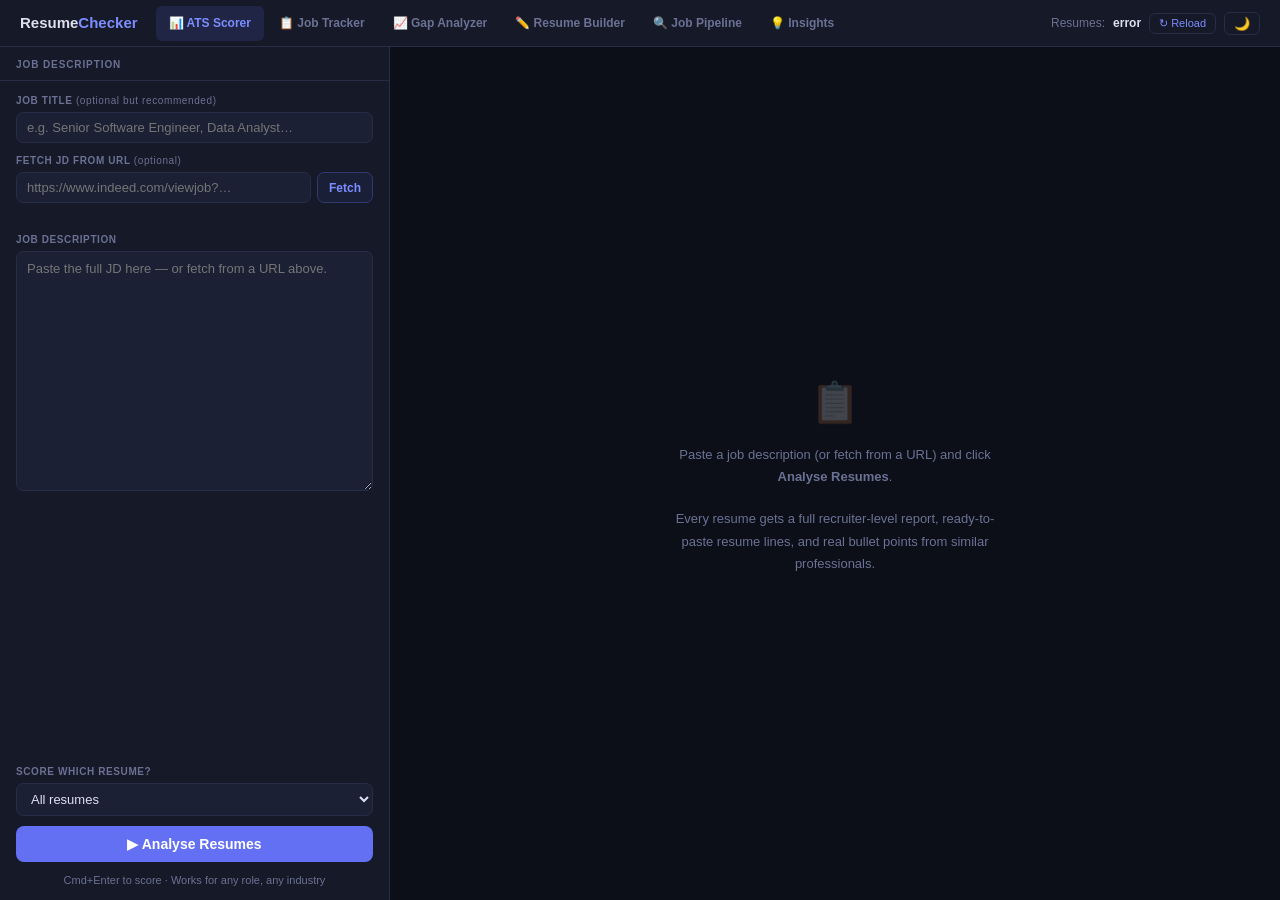
==== commit b49e81af: "Scorer v1.1.0 — domain-specific ATS scoring, role classifier, jobs sync - ats_scorer: v1.1.0 domain-" ====
--- a/Scorer/templates/index.html
+++ b/Scorer/templates/index.html
@@ -40,7 +40,8 @@
 /* ── TAB PANELS ─────────────────────────────────────────────────────────────── */
 .tab-panel{display:none}
 #tab-scorer.active{display:grid;grid-template-columns:390px 1fr;height:calc(100vh - 47px)}
-#tab-tracker.active,#tab-gap.active,#tab-builder.active{display:block}
+#tab-tracker.active,#tab-gap.active,#tab-builder.active,#tab-insights.active{display:block}
+#tab-pipeline.active{display:flex;flex-direction:column;height:calc(100vh - 47px);overflow:hidden}
 
 /* ── SHARED FORM ─────────────────────────────────────────────────────────────── */
 label{font-size:10px;font-weight:700;color:var(--muted);display:block;margin-bottom:4px;text-transform:uppercase;letter-spacing:.6px}
@@ -257,6 +258,71 @@
 .res-item{font-size:12px;color:var(--text);padding:3px 0;display:flex;gap:7px;align-items:flex-start}
 .res-item::before{content:"📚";flex-shrink:0}
 
+/* ── PIPELINE TAB ────────────────────────────────────────────────────────────── */
+.pipeline-wrap{display:flex;flex-direction:column;height:100%;overflow:hidden}
+.pipeline-header{background:var(--surf);border-bottom:1px solid var(--bdr);padding:10px 20px;display:flex;align-items:center;gap:12px;flex-wrap:wrap;flex-shrink:0}
+.pipeline-toolbar{display:flex;align-items:center;gap:8px;flex:1;flex-wrap:wrap}
+.pipe-filter-pills{display:flex;gap:4px}
+.ppill{font-size:11px;font-weight:700;padding:4px 12px;border-radius:20px;border:1px solid var(--bdr);background:transparent;color:var(--muted);cursor:pointer;transition:all .15s}
+.ppill:hover{border-color:var(--acc);color:var(--text)}
+.ppill.active{background:var(--acc);color:#fff;border-color:var(--acc)}
+.sync-btn{padding:6px 14px;background:var(--acc);color:#fff;border:none;border-radius:7px;font-size:12px;font-weight:700;cursor:pointer;transition:opacity .15s;white-space:nowrap}
+.sync-btn:hover{opacity:.85}.sync-btn:disabled{opacity:.5;cursor:not-allowed}
+.pipeline-stats-bar{display:grid;grid-template-columns:repeat(6,1fr);gap:8px;padding:10px 20px;background:var(--surf);border-bottom:1px solid var(--bdr);flex-shrink:0}
+.pstat{background:var(--card);border:1px solid var(--bdr);border-radius:8px;padding:8px 10px;text-align:center}
+.pstat-val{font-size:18px;font-weight:800;line-height:1}
+.pstat-lbl{font-size:9px;color:var(--muted);text-transform:uppercase;letter-spacing:.5px;margin-top:3px}
+.pipeline-table-wrap{flex:1;overflow-y:auto;padding:0}
+.pipeline-table{width:100%;border-collapse:collapse}
+.pipeline-table th{font-size:10px;font-weight:700;color:var(--muted);text-transform:uppercase;letter-spacing:.5px;padding:8px 12px;border-bottom:1px solid var(--bdr);background:var(--surf);position:sticky;top:0;text-align:left;white-space:nowrap}
+.pipeline-table td{padding:8px 12px;border-bottom:1px solid var(--bdr);font-size:12px;vertical-align:middle}
+.pipeline-table tr:hover td{background:rgba(100,112,243,.04)}
+.pipe-badge{font-size:10px;font-weight:800;padding:2px 8px;border-radius:10px;white-space:nowrap}
+.pipe-opt{background:rgba(167,139,250,.15);color:var(--purple)}
+.pipe-portal{background:rgba(59,130,246,.15);color:var(--good)}
+.status-pipe-sel{background:transparent;border:none;font-size:10px;font-weight:700;padding:2px 6px;border-radius:10px;cursor:pointer;outline:none}
+.sp-new{background:rgba(59,130,246,.12);color:var(--good)}
+.sp-saved{background:rgba(245,158,11,.12);color:var(--ok)}
+.sp-applied{background:rgba(34,197,94,.12);color:var(--hot)}
+.sp-skip{background:rgba(107,114,128,.1);color:var(--muted)}
+.opt-score{font-size:11px;font-weight:700;padding:1px 6px;border-radius:8px;background:rgba(167,139,250,.1);color:var(--purple)}
+/* expandable row */
+.pipe-detail-row td{padding:0 !important}
+.pipe-detail-inner{background:var(--card2);border-top:none;padding:12px 16px;display:grid;grid-template-columns:1fr 1fr;gap:12px}
+.pipe-jd-box{background:var(--card);border:1px solid var(--bdr);border-radius:7px;padding:10px;max-height:220px;overflow-y:auto;font-size:11px;color:var(--muted);white-space:pre-wrap;font-family:inherit;line-height:1.5}
+.pipe-kws{background:var(--card);border:1px solid var(--bdr);border-radius:7px;padding:10px}
+.pipe-kw-head{font-size:10px;font-weight:800;text-transform:uppercase;letter-spacing:.5px;margin-bottom:6px}
+.pipe-actions{display:flex;gap:5px;align-items:center}
+.pact-btn{background:none;border:1px solid var(--bdr);color:var(--muted);border-radius:5px;padding:2px 8px;font-size:11px;font-weight:600;cursor:pointer;white-space:nowrap;transition:all .15s}
+.pact-btn:hover{border-color:var(--acc);color:#7c8dff}
+.pipeline-empty{padding:80px 20px;text-align:center;color:var(--muted)}
+.pipe-expand-btn{background:none;border:none;color:var(--muted);cursor:pointer;font-size:12px;padding:2px 6px;border-radius:4px}
+.pipe-expand-btn:hover{background:rgba(100,112,243,.1);color:#7c8dff}
+
+/* ── INSIGHTS TAB ────────────────────────────────────────────────────────────── */
+.insights-wrap{padding:18px 24px;max-width:1300px;margin:0 auto;min-height:calc(100vh - 47px)}
+.ins-grid{display:grid;grid-template-columns:1fr 1fr;gap:16px;margin-bottom:16px}
+.ins-card{background:var(--card);border:1px solid var(--bdr);border-radius:var(--r);overflow:hidden}
+.ins-card-head{background:var(--surf);border-bottom:1px solid var(--bdr);padding:10px 14px;font-size:11px;font-weight:800;color:var(--text);text-transform:uppercase;letter-spacing:.6px;display:flex;align-items:center;justify-content:space-between}
+.ins-table{width:100%;border-collapse:collapse}
+.ins-table th{font-size:9px;font-weight:700;color:var(--muted);text-transform:uppercase;letter-spacing:.4px;padding:7px 12px;border-bottom:1px solid var(--bdr);text-align:left;white-space:nowrap}
+.ins-table td{padding:7px 12px;border-bottom:1px solid var(--bdr);font-size:12px;vertical-align:middle}
+.ins-table tr:last-child td{border-bottom:none}
+.ins-table tr:hover td{background:rgba(100,112,243,.04)}
+.score-bar-wrap{display:flex;align-items:center;gap:7px}
+.score-bar-bg{flex:1;height:6px;background:var(--card2);border-radius:4px;overflow:hidden;min-width:50px}
+.score-bar-fill{height:100%;border-radius:4px}
+.kw-freq-bar{display:flex;align-items:center;gap:6px}
+.kw-freq-bg{flex:1;height:5px;background:var(--card2);border-radius:3px;overflow:hidden;min-width:40px}
+.kw-freq-fill{height:100%;border-radius:3px;background:var(--skip)}
+.verdict-chip{font-size:10px;font-weight:700;padding:1px 7px;border-radius:8px}
+.vc-strong{background:rgba(34,197,94,.12);color:var(--hot)}
+.vc-good{background:rgba(59,130,246,.12);color:var(--good)}
+.vc-possible{background:rgba(245,158,11,.12);color:var(--ok)}
+.vc-weak{background:rgba(239,68,68,.12);color:var(--skip)}
+.insights-full{grid-column:1/-1}
+.insights-empty{padding:40px;text-align:center;color:var(--muted);font-size:13px}
+
 /* ── RESUME BUILDER TAB ──────────────────────────────────────────────────────── */
 .builder-wrap{max-width:860px;margin:0 auto;padding:20px 24px;padding-bottom:40px}
 .builder-top{display:flex;align-items:center;justify-content:space-between;margin-bottom:20px;flex-wrap:wrap;gap:10px}
@@ -298,7 +364,9 @@
     <button class="tab-btn active" data-tab="scorer"  onclick="showTab('scorer')"> 📊 ATS Scorer</button>
     <button class="tab-btn"        data-tab="tracker" onclick="showTab('tracker')">📋 Job Tracker</button>
     <button class="tab-btn"        data-tab="gap"     onclick="showTab('gap')">    📈 Gap Analyzer</button>
-    <button class="tab-btn"        data-tab="builder" onclick="showTab('builder')">✏️ Resume Builder</button>
+    <button class="tab-btn"        data-tab="builder"  onclick="showTab('builder')">✏️ Resume Builder</button>
+    <button class="tab-btn"        data-tab="pipeline" onclick="showTab('pipeline')">🔍 Job Pipeline</button>
+    <button class="tab-btn"        data-tab="insights" onclick="showTab('insights')">💡 Insights</button>
   </nav>
   <div class="hdr-r">
     Resumes: <span id="rc">loading…</span>
@@ -386,6 +454,11 @@
           <div><label>Salary Range</label><input id="af-salary" placeholder="$120K–$150K"></div>
           <div><label>Source</label><input id="af-source" placeholder="LinkedIn / Referral / …"></div>
           <div><label>ATS Score</label><input type="number" id="af-ats" placeholder="75" min="0" max="100"></div>
+          <div><label>Resume Version Used</label>
+            <select id="af-resume-ver">
+              <option value="">— not specified —</option>
+            </select>
+          </div>
         </div>
         <div>
           <label>Notes</label>
@@ -561,6 +634,150 @@
 </div>
 
 <!-- ═══════════════════════════════════════════════════════════════════════════
+     TAB 5 — JOB PIPELINE
+     ═══════════════════════════════════════════════════════════════════════════ -->
+<div id="tab-pipeline" class="tab-panel">
+  <div class="pipeline-wrap">
+
+    <!-- Stats bar -->
+    <div class="pipeline-stats-bar" id="pipe-stats-bar">
+      <div class="pstat"><div class="pstat-val v-blue"  id="ps-total">—</div><div class="pstat-lbl">Total Scored</div></div>
+      <div class="pstat"><div class="pstat-val v-purple" id="ps-opt">—</div><div class="pstat-lbl">OPT Jobs</div></div>
+      <div class="pstat"><div class="pstat-val v-good"  id="ps-portal">—</div><div class="pstat-lbl">Portal Jobs</div></div>
+      <div class="pstat"><div class="pstat-val v-teal"  id="ps-new">—</div><div class="pstat-lbl">New</div></div>
+      <div class="pstat"><div class="pstat-val v-gold"  id="ps-saved">—</div><div class="pstat-lbl">Saved</div></div>
+      <div class="pstat"><div class="pstat-val v-green" id="ps-avgats">—</div><div class="pstat-lbl">Avg ATS %</div></div>
+    </div>
+
+    <!-- Toolbar -->
+    <div class="pipeline-header">
+      <div class="pipe-filter-pills">
+        <button class="ppill active" data-pipe="all"    onclick="setPipeFilter(this,'all')">All</button>
+        <button class="ppill"        data-pipe="opt"    onclick="setPipeFilter(this,'opt')">🟣 OPT</button>
+        <button class="ppill"        data-pipe="portal" onclick="setPipeFilter(this,'portal')">🔵 Portal</button>
+      </div>
+      <div style="display:flex;gap:6px;align-items:center;flex:1;flex-wrap:wrap">
+        <label style="font-size:11px;color:var(--muted);text-transform:none;margin:0">Min ATS:</label>
+        <input type="number" id="pipe-min-ats" value="40" min="0" max="100"
+               style="width:60px;padding:4px 7px;font-size:12px" onchange="loadPipeline()">
+        <label style="font-size:11px;color:var(--muted);text-transform:none;margin:0">Status:</label>
+        <select id="pipe-status-filter" style="width:100px;padding:4px 7px;font-size:12px" onchange="loadPipeline()">
+          <option value="">All</option>
+          <option value="new">New</option>
+          <option value="saved">Saved</option>
+          <option value="applied">Applied</option>
+          <option value="skip">Skip</option>
+        </select>
+      </div>
+      <button class="sync-btn" id="sync-btn" onclick="syncPipeline()">⟳ Sync Jobs</button>
+      <span id="pipe-sync-msg" style="font-size:11px;color:var(--muted)"></span>
+    </div>
+
+    <!-- Table -->
+    <div class="pipeline-table-wrap">
+      <table class="pipeline-table">
+        <thead>
+          <tr>
+            <th style="width:28px"></th>
+            <th>Title / Company</th>
+            <th>Pipeline</th>
+            <th title="Combined = role fit + keyword match">Combined ▼</th>
+            <th title="Keyword ATS match %">ATS %</th>
+            <th title="How well resume domain matches JD domain">Role Fit</th>
+            <th>Resume Domain → JD Domain</th>
+            <th>Posted</th>
+            <th>Status</th>
+            <th>Actions</th>
+          </tr>
+        </thead>
+        <tbody id="pipe-tbody"></tbody>
+      </table>
+      <div id="pipe-empty" class="pipeline-empty" style="display:none">
+        <div style="font-size:36px;opacity:.2;margin-bottom:10px">🔍</div>
+        <p>No scored jobs yet — click <strong>⟳ Sync Jobs</strong> to score jobs from your scrapers.</p>
+        <p style="font-size:12px;margin-top:8px;color:var(--dim)">Jobs with ATS ≥ 40% will appear here after sync.</p>
+      </div>
+    </div>
+  </div>
+</div>
+
+<!-- ═══════════════════════════════════════════════════════════════════════════
+     TAB 6 — INSIGHTS
+     ═══════════════════════════════════════════════════════════════════════════ -->
+<div id="tab-insights" class="tab-panel">
+  <div class="insights-wrap">
+    <div style="display:flex;align-items:center;justify-content:space-between;margin-bottom:16px;flex-wrap:wrap;gap:10px">
+      <div>
+        <div style="font-size:17px;font-weight:800">💡 Scoring Insights</div>
+        <div style="font-size:12px;color:var(--muted);margin-top:2px">Every ATS scoring session logged · Keyword gap trends over time</div>
+      </div>
+      <button class="sync-btn" onclick="loadInsights()">↻ Refresh</button>
+    </div>
+
+    <div class="ins-grid">
+      <!-- Score History -->
+      <div class="ins-card insights-full">
+        <div class="ins-card-head">
+          📊 Score History
+          <span style="font-size:11px;font-weight:400;color:var(--muted);text-transform:none">Last 50 sessions</span>
+        </div>
+        <div style="overflow-x:auto;max-height:340px;overflow-y:auto">
+          <table class="ins-table" id="history-table">
+            <thead>
+              <tr>
+                <th>Resume</th>
+                <th>JD Title</th>
+                <th>ATS %</th>
+                <th>Recruiter</th>
+                <th>Quality</th>
+                <th>Interview</th>
+                <th>Verdict</th>
+                <th>Scored At</th>
+              </tr>
+            </thead>
+            <tbody id="history-tbody">
+              <tr><td colspan="8" class="insights-empty">Loading…</td></tr>
+            </tbody>
+          </table>
+        </div>
+      </div>
+
+      <!-- Top Keyword Gaps -->
+      <div class="ins-card">
+        <div class="ins-card-head">
+          🔴 Top Recurring Keyword Gaps
+          <span style="font-size:11px;font-weight:400;color:var(--muted);text-transform:none">Add these to your resume</span>
+        </div>
+        <div style="overflow-y:auto;max-height:380px">
+          <table class="ins-table" id="kw-gap-table">
+            <thead><tr><th>Keyword</th><th>Role Context</th><th>Times Gap</th><th>Times Seen</th><th>Frequency</th></tr></thead>
+            <tbody id="kw-gap-tbody">
+              <tr><td colspan="5" class="insights-empty">Loading…</td></tr>
+            </tbody>
+          </table>
+        </div>
+      </div>
+
+      <!-- Top Filled Keywords -->
+      <div class="ins-card">
+        <div class="ins-card-head">
+          🟢 Keywords You Cover Well
+          <span style="font-size:11px;font-weight:400;color:var(--muted);text-transform:none">Consistently matched</span>
+        </div>
+        <div style="overflow-y:auto;max-height:380px">
+          <table class="ins-table" id="kw-hit-table">
+            <thead><tr><th>Keyword</th><th>Role Context</th><th>Times Matched</th><th>Last Seen</th></tr></thead>
+            <tbody id="kw-hit-tbody">
+              <tr><td colspan="4" class="insights-empty">Loading…</td></tr>
+            </tbody>
+          </table>
+        </div>
+      </div>
+    </div>
+  </div>
+</div>
+
+<!-- ═══════════════════════════════════════════════════════════════════════════
      JAVASCRIPT
      ═══════════════════════════════════════════════════════════════════════════ -->
 <script>
@@ -582,7 +799,9 @@
 function showTab(name){
   document.querySelectorAll(".tab-btn").forEach(b=>b.classList.toggle("active",b.dataset.tab===name));
   document.querySelectorAll(".tab-panel").forEach(p=>p.classList.toggle("active",p.id==="tab-"+name));
-  if(name==="tracker") loadTracker();
+  if(name==="tracker")  loadTracker();
+  if(name==="pipeline") loadPipeline();
+  if(name==="insights") loadInsights();
 }
 
 // ── Resume list ───────────────────────────────────────────────────────────────
@@ -595,6 +814,9 @@
     _resumeNames=d.names||[];
     const sel=document.getElementById("resume-select");
     _resumeNames.forEach(n=>{const o=document.createElement("option");o.value=n;o.textContent=n;sel.appendChild(o);});
+    // also populate tracker resume-version dropdown
+    const rv=document.getElementById("af-resume-ver");
+    _resumeNames.forEach(n=>{const o=document.createElement("option");o.value=n;o.textContent=n;rv.appendChild(o);});
   }catch{document.getElementById("rc").textContent="error";}
 }
 async function reloadResumes(){
@@ -862,6 +1084,7 @@
 function hideAddForm(){
   document.getElementById("add-form").style.display="none";
   ["af-company","af-role","af-url","af-salary","af-source","af-notes"].forEach(id=>document.getElementById(id).value="");
+  document.getElementById("af-resume-ver").value="";
   document.getElementById("af-ats").value="";
   document.getElementById("af-status").value="applied";
   document.getElementById("af-date").value="";
@@ -875,9 +1098,10 @@
     date_applied: document.getElementById("af-date").value||new Date().toISOString().split("T")[0],
     status:  document.getElementById("af-status").value,
     ats_score: parseInt(document.getElementById("af-ats").value)||null,
-    salary_range: document.getElementById("af-salary").value.trim(),
-    source:  document.getElementById("af-source").value.trim(),
-    notes:   document.getElementById("af-notes").value.trim(),
+    salary_range:   document.getElementById("af-salary").value.trim(),
+    source:         document.getElementById("af-source").value.trim(),
+    notes:          document.getElementById("af-notes").value.trim(),
+    resume_version: document.getElementById("af-resume-ver").value.trim(),
   };
   if(!data.company&&!data.role){alert("Enter at least a company or role.");return;}
   try{
@@ -935,6 +1159,7 @@
       <td style="font-size:12px;color:var(--muted)">${esc(a.source||"—")}</td>
       <td class="notes-cell" title="${esc(a.notes||"")}">${esc(a.notes||"—")}</td>
       <td class="tbl-actions">
+        <button class="act-btn" onclick="openGapFromTracker('${esc(a.role||"")}')" title="Analyze skill gap for this role">📈</button>
         <button class="act-btn act-del" onclick="deleteApp(${a.id},'${esc(a.company||"")}','${esc(a.role||"")}')" title="Delete">🗑</button>
       </td>
     </tr>`;
@@ -1189,6 +1414,317 @@
   }catch(e){alert("Error: "+e.message);btn.disabled=false;btn.textContent="⬇ Build & Download";}
 }
 
+// ── TRACKER → GAP BRIDGE ─────────────────────────────────────────────────────
+function openGapFromTracker(role){
+  if(!role)return;
+  showTab("gap");
+  document.getElementById("gap-role").value=role;
+  document.getElementById("gap-skills").focus();
+}
+
+// ── JOB PIPELINE ──────────────────────────────────────────────────────────────
+let _pipeFilter="all";
+let _pipeJobs=[];
+let _expandedRows=new Set();
+
+async function loadPipeline(){
+  const minAts=document.getElementById("pipe-min-ats").value||40;
+  const statusF=document.getElementById("pipe-status-filter").value||"";
+  let url="/api/pipeline/list?min_ats="+minAts;
+  if(_pipeFilter!=="all") url+="&pipeline="+_pipeFilter;
+  if(statusF) url+="&status="+statusF;
+  try{
+    const d=await fetch(url).then(r=>r.json());
+    _pipeJobs=d.jobs||[];
+    renderPipelineJobs(_pipeJobs);
+  }catch(e){console.error(e);}
+  try{
+    const s=await fetch("/api/pipeline/stats").then(r=>r.json());
+    document.getElementById("ps-total").textContent=s.total||0;
+    document.getElementById("ps-opt").textContent=s.opt||0;
+    document.getElementById("ps-portal").textContent=s.portal||0;
+    document.getElementById("ps-new").textContent=s.new||0;
+    document.getElementById("ps-saved").textContent=s.saved||0;
+    document.getElementById("ps-avgats").textContent=s.avg_ats?s.avg_ats+"%":"—";
+  }catch{}
+}
+
+function setPipeFilter(btn,pipe){
+  document.querySelectorAll(".ppill").forEach(b=>b.classList.remove("active"));
+  btn.classList.add("active");
+  _pipeFilter=pipe;
+  loadPipeline();
+}
+
+async function syncPipeline(){
+  const btn=document.getElementById("sync-btn");
+  const msg=document.getElementById("pipe-sync-msg");
+  btn.disabled=true;btn.textContent="⏳ Syncing…";
+  msg.textContent="Scoring jobs against your resumes…";
+  try{
+    const d=await fetch("/api/pipeline/sync",{method:"POST",headers:{"Content-Type":"application/json"},
+      body:JSON.stringify({pipeline:"all",threshold:40})}).then(r=>r.json());
+    if(d.error){msg.textContent="⚠ "+d.error;}
+    else{
+      const r=d.results||{};
+      const parts=[];
+      if(r.opt){
+        if(r.opt.error) parts.push(`OPT error: ${r.opt.error}`);
+        else if(r.opt.no_jd===r.opt.read&&r.opt.read>0)
+          parts.push(`OPT: ${r.opt.read} jobs found but no JD text yet — run the scraper first`);
+        else parts.push(`OPT: ${r.opt.stored} matched (${r.opt.skipped} filtered — role/keyword mismatch)`);
+      }
+      if(r.portal){
+        if(r.portal.error) parts.push(`Portal: ${r.portal.error}`);
+        else parts.push(`Portal: +${r.portal.stored} stored`);
+      }
+      msg.textContent=(parts.length?"✓ ":"")+parts.join(" · ");
+      loadPipeline();
+    }
+  }catch(e){msg.textContent="⚠ "+e.message;}
+  finally{btn.disabled=false;btn.textContent="⟳ Sync Jobs";}
+  setTimeout(()=>{msg.textContent="";},8000);
+}
+
+async function updatePipeStatus(jobId,status){
+  await fetch("/api/pipeline/update/"+encodeURIComponent(jobId),{
+    method:"PATCH",headers:{"Content-Type":"application/json"},
+    body:JSON.stringify({status})
+  });
+  loadPipeline();
+}
+
+function togglePipeRow(jobId){
+  const rowId="pdr-"+jobId.replace(/[^a-z0-9]/gi,"_");
+  const row=document.getElementById(rowId);
+  if(!row)return;
+  const btn=document.getElementById("pex-"+jobId.replace(/[^a-z0-9]/gi,"_"));
+  if(row.style.display==="none"||!row.style.display){
+    row.style.display="table-row";
+    if(btn)btn.textContent="▲";
+    _expandedRows.add(jobId);
+  }else{
+    row.style.display="none";
+    if(btn)btn.textContent="▶";
+    _expandedRows.delete(jobId);
+  }
+}
+
+// Domain label map (mirrors role_classifier.py)
+const DOMAIN_LABELS={
+  devops_cloud:"DevOps/Cloud", oracle_erp:"Oracle/ERP",
+  data_engineering:"Data Eng", software_dev:"Software Dev",
+  cybersecurity:"Security", database_admin:"DBA", unknown:"Unknown"
+};
+function domainLabel(d){return DOMAIN_LABELS[d]||d||"—";}
+function domainColor(d){
+  const m={devops_cloud:"var(--purple)",oracle_erp:"var(--ok)",
+            data_engineering:"var(--teal)",software_dev:"var(--good)",
+            cybersecurity:"var(--skip)",database_admin:"var(--gold)"};
+  return m[d]||"var(--muted)";
+}
+function fitColor(fit){
+  return fit>=65?"var(--hot)":fit>=40?"var(--ok)":"var(--skip)";
+}
+function fitLabel(fit){
+  return fit>=65?"Good fit":fit>=40?"Partial":fit>=25?"Low fit":"Mismatch";
+}
+
+function renderPipelineJobs(jobs){
+  const tbody=document.getElementById("pipe-tbody");
+  const empty=document.getElementById("pipe-empty");
+  if(!jobs.length){tbody.innerHTML="";empty.style.display="block";return;}
+  empty.style.display="none";
+  const STATUS_OPTS=["new","saved","applied","skip"];
+  const STATUS_LBL={"new":"New","saved":"Saved","applied":"Applied","skip":"Skip"};
+
+  tbody.innerHTML=jobs.map(j=>{
+    const safeId=j.id.replace(/[^a-z0-9]/gi,"_");
+    const pipe=j.pipeline==="opt"
+      ?`<span class="pipe-badge pipe-opt">OPT</span>`
+      :`<span class="pipe-badge pipe-portal">Portal</span>`;
+
+    // Scores
+    const comb = j.combined_score||0;
+    const ats  = j.ats_score||0;
+    const fit  = j.role_fit_score||0;
+    const combCls = comb>=65?"hot":comb>=45?"ok":"skip";
+    const atsCls  = ats>=75?"hot":ats>=50?"ok":"skip";
+
+    const selOpts=STATUS_OPTS.map(s=>
+      `<option value="${s}"${s===j.status?" selected":""}>${STATUS_LBL[s]||s}</option>`
+    ).join("");
+
+    // Domain display
+    const rDomain = j.resume_domain||"unknown";
+    const jDomain = j.jd_domain||"unknown";
+    const domainCell = rDomain!=="unknown"||jDomain!=="unknown"
+      ? `<span style="font-size:10px;font-weight:700;color:${domainColor(rDomain)}">${domainLabel(rDomain)}</span>`
+        +`<span style="font-size:10px;color:var(--dim)"> → </span>`
+        +`<span style="font-size:10px;font-weight:700;color:${domainColor(jDomain)}">${domainLabel(jDomain)}</span>`
+      : `<span style="color:var(--dim);font-size:10px">—</span>`;
+
+    // Expanded detail row
+    const matched=(j.matched_kws||[]).slice(0,8).map(k=>`<span class="tm" style="font-size:10px">${esc(k)}</span>`).join(" ");
+    const gaps=(j.gap_critical||[]).concat(j.gap_required||[]).slice(0,6).map(k=>`<span class="tg" style="font-size:10px">${esc(k)}</span>`).join(" ");
+
+    const detailRow=`<tr class="pipe-detail-row" id="pdr-${safeId}" style="display:none">
+      <td colspan="10">
+        <div class="pipe-detail-inner">
+          <div>
+            <div style="font-size:10px;font-weight:800;color:var(--muted);text-transform:uppercase;letter-spacing:.5px;margin-bottom:5px">
+              Job Description
+              ${j.url?`<a href="${esc(j.url)}" target="_blank" style="color:#7c8dff;font-weight:700;margin-left:10px;text-transform:none">🔗 View posting</a>`:""}
+            </div>
+            <div class="pipe-jd-box">${esc(j.jd_text||"No JD stored")}</div>
+          </div>
+          <div style="display:flex;flex-direction:column;gap:8px">
+            <div class="pipe-kws" style="background:rgba(239,68,68,.04);border-color:rgba(239,68,68,.2)">
+              <div class="pipe-kw-head" style="color:var(--skip)">✕ Keyword Gaps (${(j.gap_critical||[]).length+(j.gap_required||[]).length})</div>
+              <div>${gaps||'<span style="color:var(--muted);font-size:11px">No critical gaps</span>'}</div>
+            </div>
+            <div class="pipe-kws" style="background:rgba(34,197,94,.04);border-color:rgba(34,197,94,.2)">
+              <div class="pipe-kw-head" style="color:var(--hot)">✓ Matched (${(j.matched_kws||[]).length})</div>
+              <div>${matched||'<span style="color:var(--muted);font-size:11px">None</span>'}</div>
+            </div>
+            <div class="pipe-kws" style="padding:8px 10px">
+              <div style="font-size:10px;font-weight:800;color:var(--muted);text-transform:uppercase;margin-bottom:4px">Role Alignment</div>
+              <div style="font-size:12px">
+                Resume: <strong style="color:${domainColor(rDomain)}">${domainLabel(rDomain)}</strong>
+                &nbsp;→&nbsp;
+                JD: <strong style="color:${domainColor(jDomain)}">${domainLabel(jDomain)}</strong>
+              </div>
+              <div style="font-size:11px;color:${fitColor(fit)};margin-top:4px;font-weight:700">${fitLabel(fit)} (${fit}%)</div>
+            </div>
+          </div>
+        </div>
+      </td>
+    </tr>`;
+
+    const mainRow=`<tr style="opacity:${comb<40?'.6':'1'}">
+      <td><button class="pipe-expand-btn" id="pex-${safeId}" onclick="togglePipeRow('${esc(j.id)}')" title="Expand">▶</button></td>
+      <td>
+        <div style="font-weight:700;color:var(--text)">${esc(j.title||"—")}</div>
+        <div style="font-size:11px;color:var(--muted)">${esc(j.company||"")}${j.location?` · ${esc(j.location)}`:""}</div>
+      </td>
+      <td>${pipe}</td>
+      <td>
+        <div class="score-bar-wrap">
+          <div class="score-bar-bg"><div class="score-bar-fill" style="width:${comb}%;background:var(--${combCls})"></div></div>
+          <span style="font-size:13px;font-weight:800;color:var(--${combCls})">${comb}%</span>
+        </div>
+      </td>
+      <td style="font-size:12px;color:var(--${atsCls});font-weight:700">${ats}%</td>
+      <td>
+        <span style="font-size:11px;font-weight:700;color:${fitColor(fit)}">${fit}%</span>
+        <span style="font-size:10px;color:var(--muted);margin-left:3px">${fitLabel(fit)}</span>
+      </td>
+      <td>${domainCell}</td>
+      <td style="font-size:11px;color:var(--muted);white-space:nowrap">${esc(j.posted_date||"—")}</td>
+      <td>
+        <select class="status-pipe-sel sp-${esc(j.status||'new')}"
+          onchange="updatePipeStatus('${esc(j.id)}',this.value);this.className='status-pipe-sel sp-'+this.value">
+          ${selOpts}
+        </select>
+      </td>
+      <td class="pipe-actions">
+        <button class="pact-btn" onclick="saveToTrackerFromPipe('${esc(j.id)}')" title="Save to Tracker">📋</button>
+        <button class="pact-btn" onclick="openGapFromTracker('${esc(j.title||"")}')" title="Analyze skill gap">📈</button>
+      </td>
+    </tr>${detailRow}`;
+    return mainRow;
+  }).join("");
+}
+
+function saveToTrackerFromPipe(jobId){
+  const job=_pipeJobs.find(j=>j.id===jobId);
+  if(!job)return;
+  showTab("tracker");
+  showAddForm();
+  document.getElementById("af-role").value=job.title||"";
+  document.getElementById("af-company").value=job.company||"";
+  document.getElementById("af-url").value=job.url||"";
+  document.getElementById("af-ats").value=job.ats_score||"";
+  document.getElementById("af-resume-ver").value=job.resume_used||"";
+  document.getElementById("af-date").value=new Date().toISOString().split("T")[0];
+  document.getElementById("af-company").focus();
+}
+
+// ── INSIGHTS ──────────────────────────────────────────────────────────────────
+async function loadInsights(){
+  // Score history
+  try{
+    const d=await fetch("/api/insights/history?limit=50").then(r=>r.json());
+    renderHistory(d.history||[]);
+  }catch(e){document.getElementById("history-tbody").innerHTML=`<tr><td colspan="8" class="insights-empty">⚠ ${esc(e.message)}</td></tr>`;}
+  // Keyword gaps
+  try{
+    const d=await fetch("/api/insights/keywords?limit=30").then(r=>r.json());
+    renderKeywords(d.keywords||[]);
+  }catch(e){document.getElementById("kw-gap-tbody").innerHTML=`<tr><td colspan="5" class="insights-empty">⚠ ${esc(e.message)}</td></tr>`;}
+  // Top filled keywords
+  try{
+    const d=await fetch("/api/insights/keywords?limit=30").then(r=>r.json());
+    renderHitKeywords(d.keywords||[]);
+  }catch{}
+}
+
+function renderHistory(hist){
+  const tbody=document.getElementById("history-tbody");
+  if(!hist.length){tbody.innerHTML=`<tr><td colspan="8" class="insights-empty">No scoring sessions yet — use the ATS Scorer tab to start.</td></tr>`;return;}
+  const vMap={"STRONG FIT":"vc-strong","GOOD FIT":"vc-good","POSSIBLE":"vc-possible","WEAK FIT":"vc-weak"};
+  tbody.innerHTML=hist.map(h=>{
+    const atsCls=h.ats_score>=75?"hot":h.ats_score>=50?"ok":"skip";
+    const recCls=h.recruiter_score>=75?"hot":h.recruiter_score>=50?"ok":"skip";
+    const qualCls=h.quality_score>=75?"hot":h.quality_score>=50?"ok":"skip";
+    const vcls2=vMap[h.verdict]||"vc-weak";
+    return`<tr>
+      <td style="font-size:11px;max-width:140px;overflow:hidden;text-overflow:ellipsis;white-space:nowrap" title="${esc(h.resume_name)}">${esc(h.resume_name||"—")}</td>
+      <td style="font-size:11px;max-width:160px;overflow:hidden;text-overflow:ellipsis;white-space:nowrap" title="${esc(h.jd_title)}">${esc(h.jd_title||"Manual")}</td>
+      <td>
+        <div class="score-bar-wrap">
+          <div class="score-bar-bg"><div class="score-bar-fill" style="width:${h.ats_score||0}%;background:var(--${atsCls})"></div></div>
+          <span style="font-size:12px;font-weight:700;color:var(--${atsCls})">${h.ats_score||0}%</span>
+        </div>
+      </td>
+      <td><span style="font-size:12px;font-weight:700;color:var(--${recCls})">${h.recruiter_score||0}</span></td>
+      <td><span style="font-size:12px;font-weight:700;color:var(--${qualCls})">${h.quality_score||0}</span></td>
+      <td style="font-size:11px">${esc(h.interview_chance||"—")}</td>
+      <td><span class="verdict-chip ${vcls2}">${esc(h.verdict||"—")}</span></td>
+      <td style="font-size:10px;color:var(--muted);white-space:nowrap">${(h.scored_at||"").replace("T"," ").slice(0,16)}</td>
+    </tr>`;
+  }).join("");
+}
+
+function renderKeywords(kws){
+  const gaps=kws.filter(k=>k.times_as_gap>0).sort((a,b)=>b.times_as_gap-a.times_as_gap);
+  const maxGap=gaps[0]?.times_as_gap||1;
+  const tbody=document.getElementById("kw-gap-tbody");
+  if(!gaps.length){tbody.innerHTML=`<tr><td colspan="5" class="insights-empty">No keyword gaps logged yet.</td></tr>`;return;}
+  tbody.innerHTML=gaps.map(k=>{
+    const pct=Math.round((k.times_as_gap/maxGap)*100);
+    return`<tr>
+      <td style="font-weight:700;color:var(--skip)">${esc(k.keyword)}</td>
+      <td style="font-size:11px;color:var(--muted)">${esc(k.role_context)}</td>
+      <td style="font-weight:700;color:var(--skip)">${k.times_as_gap}</td>
+      <td style="font-size:12px;color:var(--muted)">${k.times_seen}</td>
+      <td><div class="kw-freq-bar"><div class="kw-freq-bg"><div class="kw-freq-fill" style="width:${pct}%"></div></div></div></td>
+    </tr>`;
+  }).join("");
+}
+
+function renderHitKeywords(kws){
+  const hits=kws.filter(k=>k.times_filled>0).sort((a,b)=>b.times_filled-a.times_filled);
+  const tbody=document.getElementById("kw-hit-tbody");
+  if(!hits.length){tbody.innerHTML=`<tr><td colspan="4" class="insights-empty">No keyword matches logged yet.</td></tr>`;return;}
+  tbody.innerHTML=hits.map(k=>`<tr>
+    <td style="font-weight:700;color:var(--hot)">${esc(k.keyword)}</td>
+    <td style="font-size:11px;color:var(--muted)">${esc(k.role_context)}</td>
+    <td style="font-weight:700;color:var(--hot)">${k.times_filled}</td>
+    <td style="font-size:11px;color:var(--muted)">${(k.last_seen_date||"").slice(0,10)}</td>
+  </tr>`).join("");
+}
+
 // ── Utilities ─────────────────────────────────────────────────────────────────
 function vcls(v){return v==="STRONG FIT"?"hot":v==="GOOD FIT"?"good":v==="POSSIBLE"?"ok":"skip";}
 function esc(s){return String(s).replace(/&/g,"&amp;").replace(/</g,"&lt;").replace(/>/g,"&gt;").replace(/"/g,"&quot;");}
